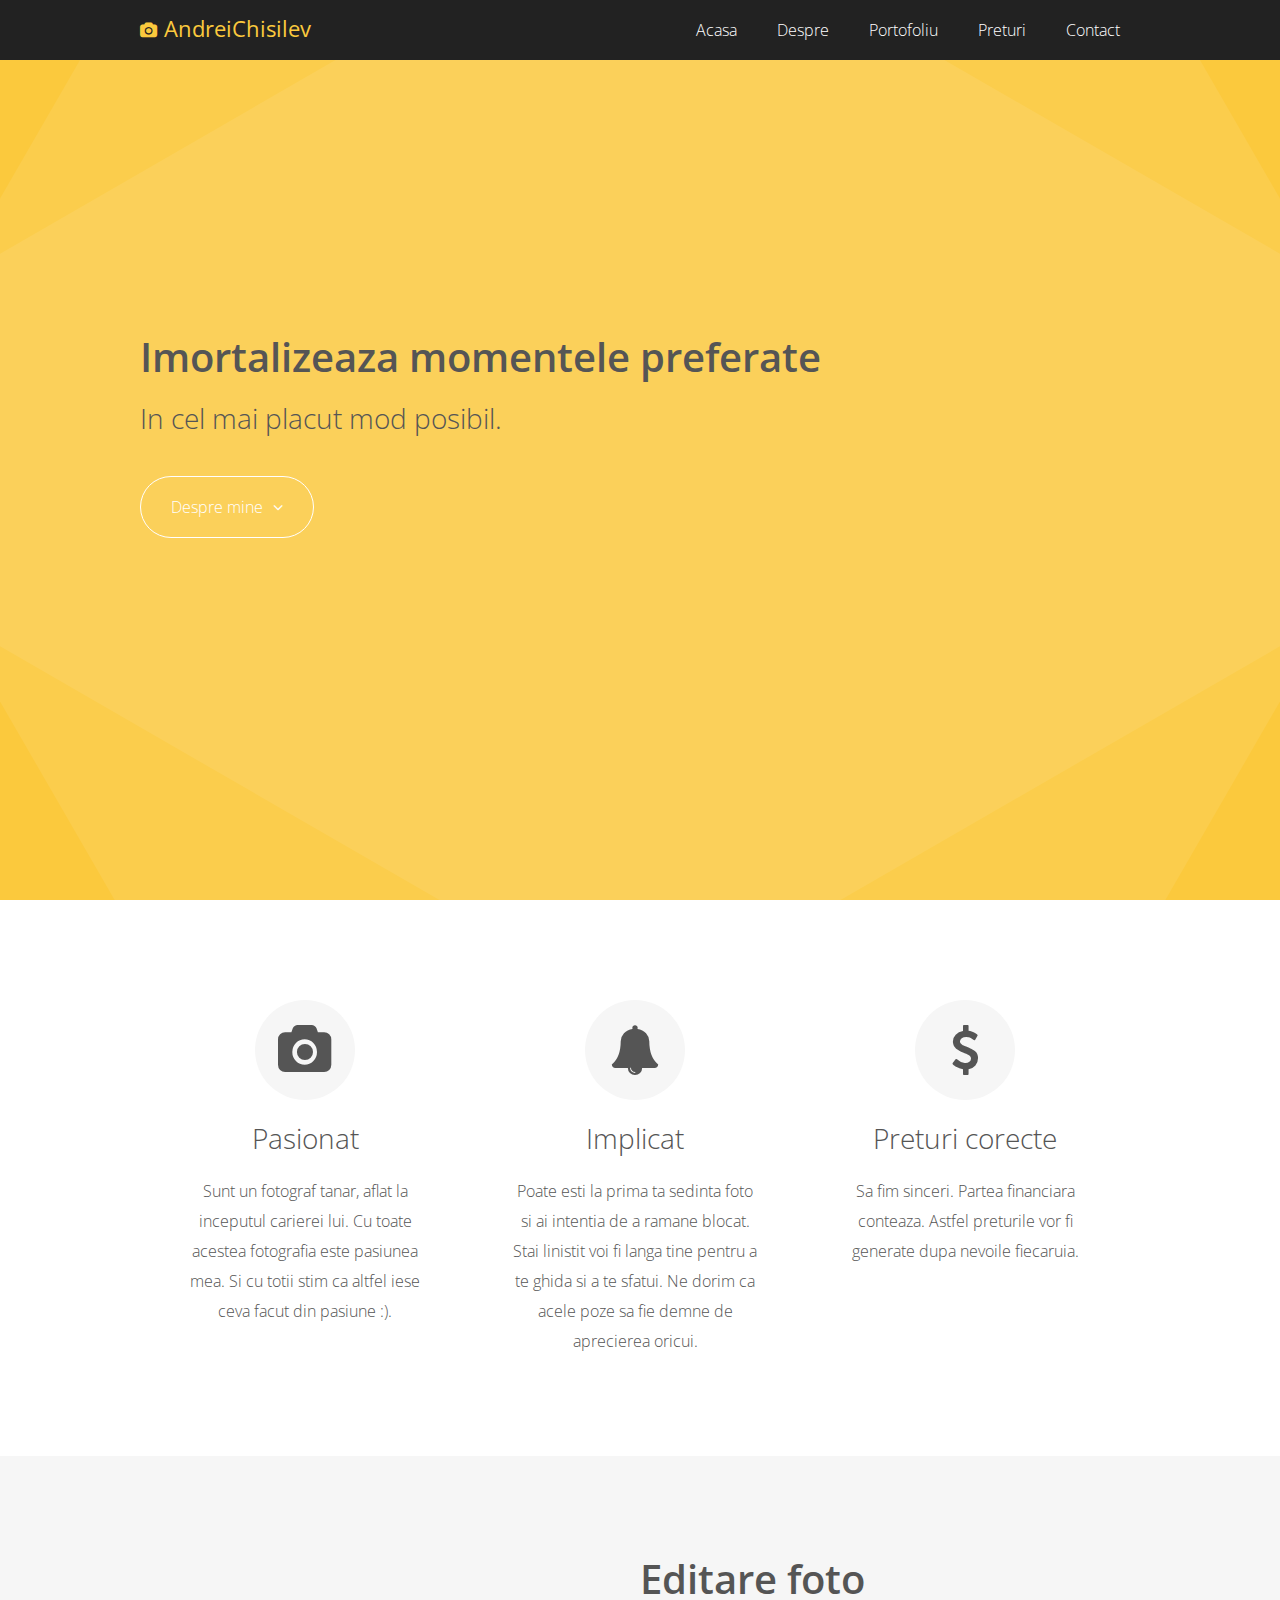
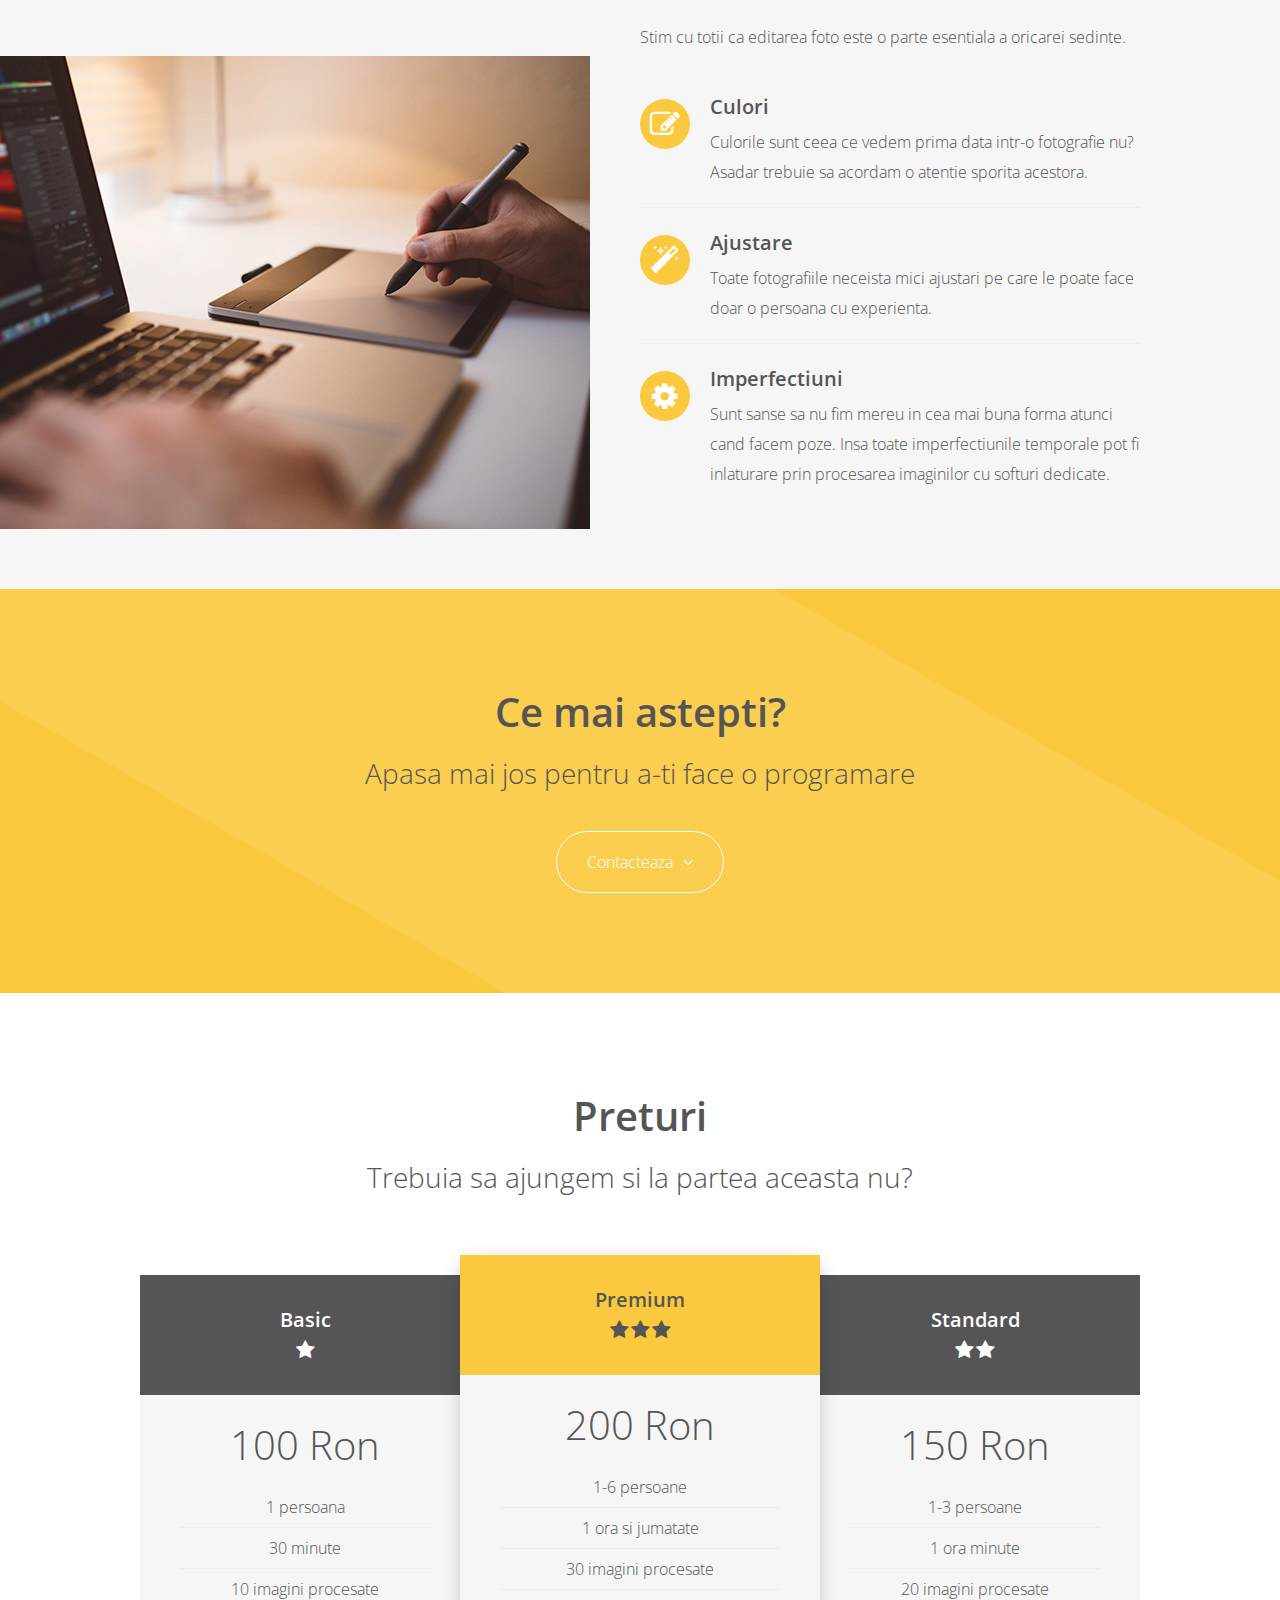
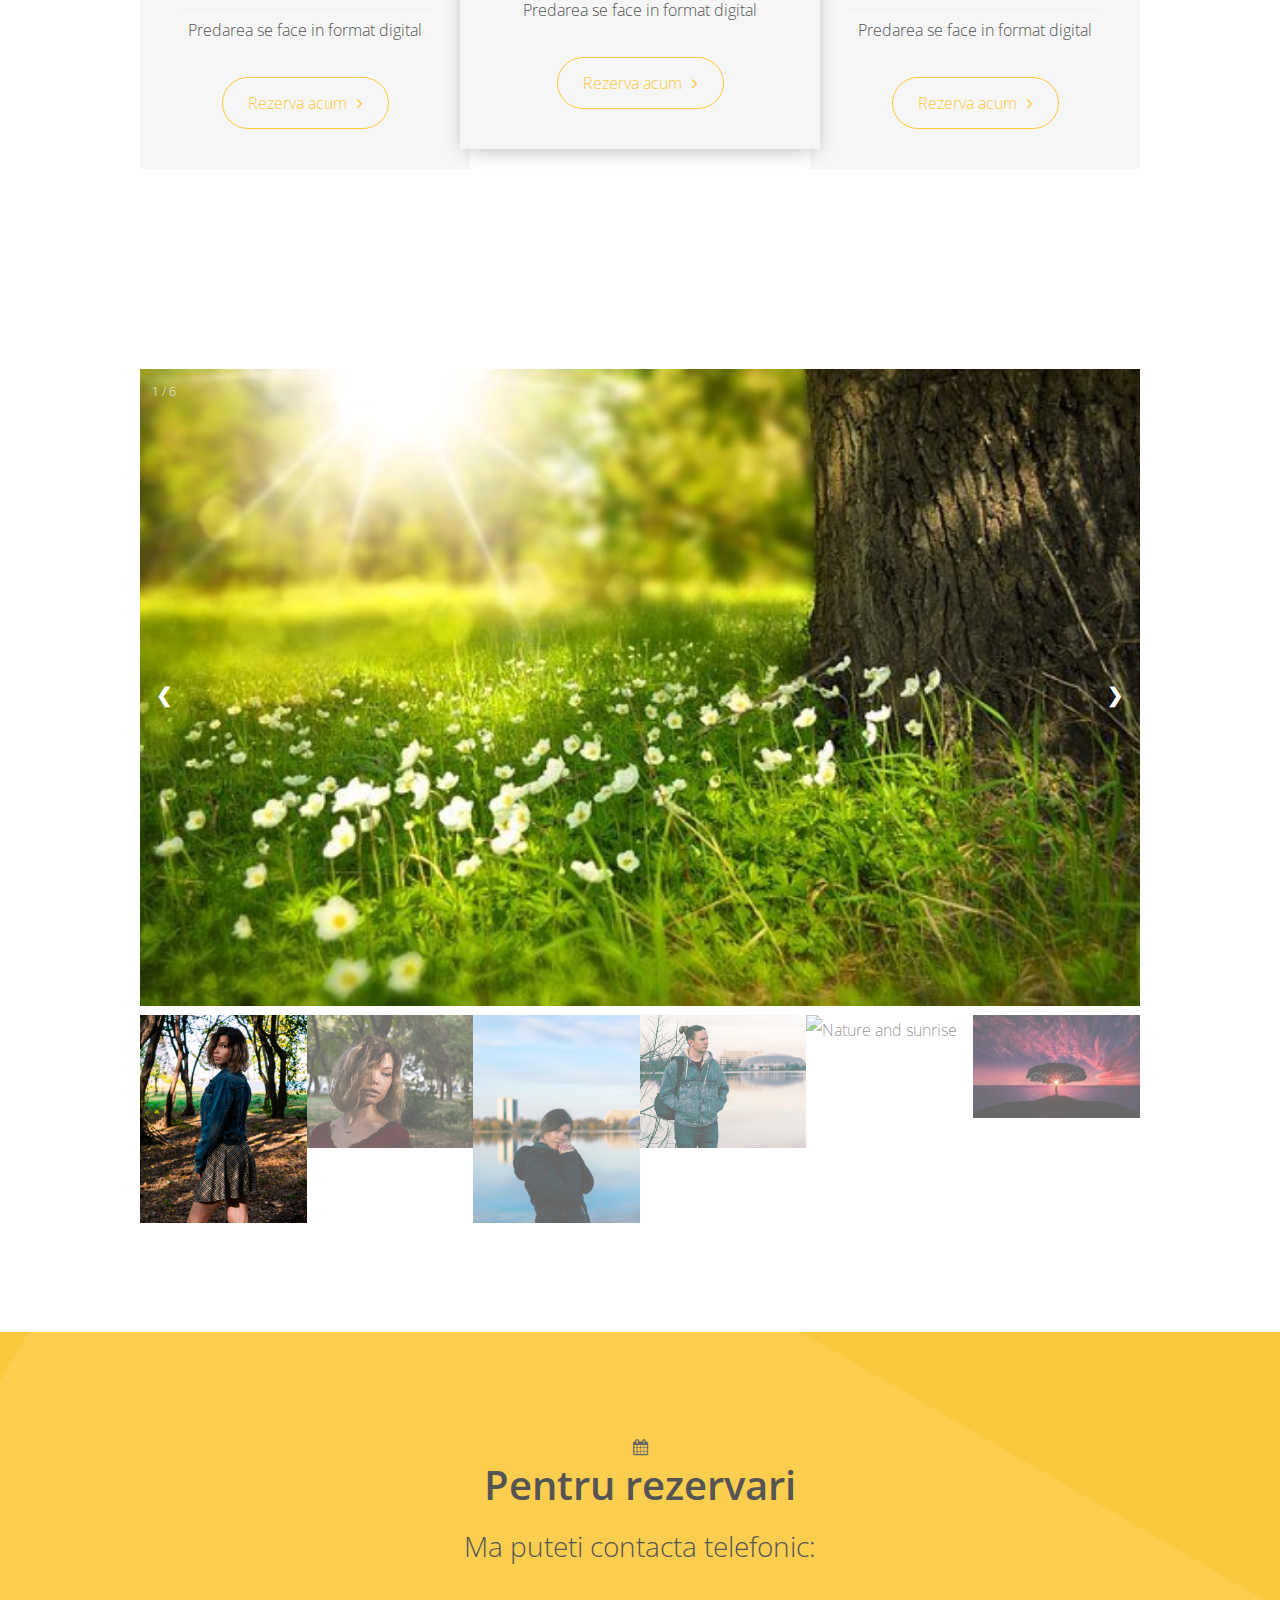
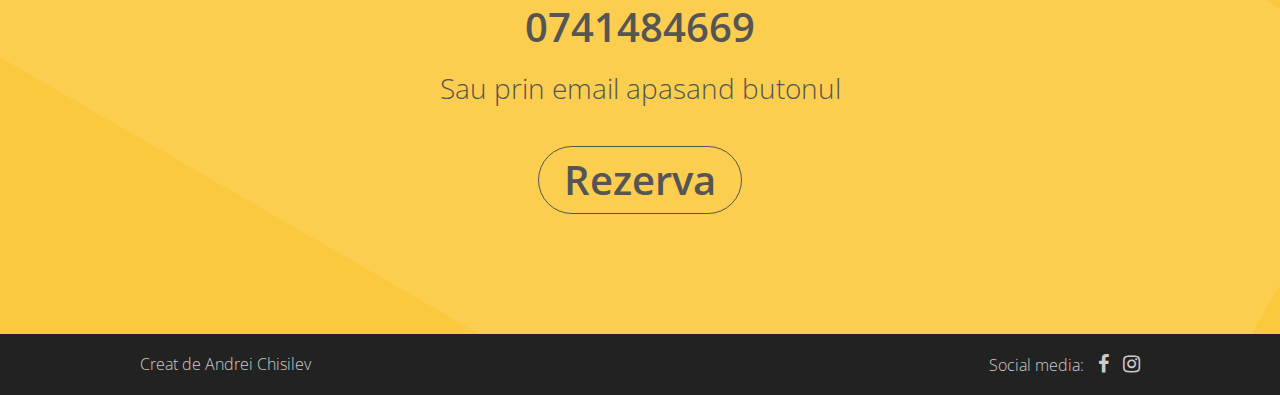
==== index.html @ 5f1c685b "update" ====
<!doctype html>
<html>
    <head>
        <meta name="viewport" content="width=device-width, initial-scale=1">
        <meta charset="utf-8">

        <link rel="icon" type="image/x-icon" href="images/favicon.ico"/> <title>Andrei Chisilev</title>

        <link href="https://fonts.googleapis.com/css?family=Open+Sans:300,600" rel="stylesheet">
        <link href='https://fonts.googleapis.com/css?family=Merriweather:300,700' rel='stylesheet' type='text/css'>
        <link href="https://maxcdn.bootstrapcdn.com/font-awesome/4.4.0/css/font-awesome.min.css" rel="stylesheet">
        <link href="style.css" rel="stylesheet">
		
    </head>

    <body>

        <header>
            <div class="container">
                <h1 class="logo"><i class="fa fa-camera"></i>AndreiChisilev</h1>
                <i class="fa fa-bars toggle-menu"></i>
                <nav>
                    <ul>
                        <li><a href="#acasa">Acasa</a></li>
                        <li><a href="#despre">Despre</a></li>
                        <li><a href="index5.html">Portofoliu</a></li>
                        <li><a href="#preturi">Preturi</a></li>
                        <li><a href="#contacteaza">Contact</a></li>
                    </ul>
                </nav>
            </div>
        </header>
<a id="acasa"></a>
        <section class="splash">
            <div class="container">
                <h1>Imortalizeaza momentele preferate</h1>
                <h2>In cel mai placut mod posibil.</h2>
                <a class="btn" href="#despre">Despre mine<i class="fa fa-angle-down"></i></a>
            </div>
        </section>
<a id="despre"></a>
        <section class="overview">
            <div class="container">
                <div>
                    <i class="fa fa-camera"></i>
                    <h2>Pasionat</h2>
                    <p>Sunt un fotograf tanar, aflat la inceputul carierei lui. Cu toate acestea fotografia este pasiunea mea. Si cu totii stim ca altfel iese ceva facut din pasiune :).</p>
                </div>
                <div>
                    <i class="fa fa-bell"></i>
                    <h2>Implicat</h2>
                    <p>Poate esti la prima ta sedinta foto si ai intentia de a ramane blocat. Stai linistit voi fi langa tine pentru a te ghida si a te sfatui. Ne dorim ca acele poze sa fie demne de aprecierea oricui.</p>
                </div>
                <div>
                    <i class="fa fa-usd"></i>
                    <h2>Preturi corecte</h2>
                    <p>Sa fim sinceri. Partea financiara conteaza. Astfel preturile vor fi generate dupa nevoile fiecaruia. </p>
                </div>
            </div>
        </section>
		

        <section class="feature greybg">
            <div class="container">
                <img src="images/editing.jfif" alt="Laptop">
                <div>
                    <h1>Editare foto</h1>
                    <p>Stim cu totii ca editarea foto este o parte esentiala a oricarei sedinte.</p>
                    <ul>
                        <li>
                            <i class="fa fa-edit"></i>
                            <h3>Culori</h3>
                            <p>Culorile sunt ceea ce vedem prima data intr-o fotografie nu? Asadar trebuie sa acordam o atentie sporita acestora.</p>
                        </li>
                        <li>
                            <i class="fa fa-magic"></i>
                            <h3>Ajustare</h3>
                            <p>Toate fotografiile neceista mici ajustari pe care le poate face doar o persoana cu experienta.</p>
                        </li>
                        <li>
                            <i class="fa fa-gear"></i>
                            <h3>Imperfectiuni</h3>
                            <p>Sunt sanse sa nu fim mereu in cea mai buna forma atunci cand facem poze. Insa toate imperfectiunile temporale pot fi inlaturare prin procesarea imaginilor cu softuri dedicate.</p>
                        </li>
                    </ul>
                </div>
            </div>
        </section>

        <section class="cta">
            <div class="container">
                <h1>Ce mai astepti?</h1>
                <h2>Apasa mai jos pentru a-ti face o programare</h2>
                <a  class="btn" href="#contacteaza" >Contacteaza<i class="fa fa-angle-down"></i></a>
            </div>
        </section>
<a id="preturi"></a>
        <section class="pricing">
            <div class="container">
                <h1>Preturi</h1>
                <h2>Trebuia sa ajungem si la partea aceasta nu?</h2>
                <div>
                    <h3>Basic<span><i class="fa fa-star"></i></span></h3>
                    <div class="price">100 Ron</div>
                    <ul>
                        <li>1 persoana</li>
                        <li>30 minute</li>
                        <li>10 imagini procesate</li>
                        <li>Predarea se face in format digital</li>

                    </ul>
                    <a class="btn yellow smaller" href="mailto:andreichisilev@gmail.com?subject=Rezervare%20Sedinta%20Foto&body=Doresc%20sa%20rezerv%20o%20sedinta%20foto%20cu%20pachetul%20basic%20.">Rezerva acum<i class="fa fa-angle-right"></i></a>
                </div>
                <div>
                    <h3>Premium<span><i class="fa fa-star"></i><i class="fa fa-star"></i><i class="fa fa-star"></i></span></h3>

                    <div class="price">200 Ron</div>
                    <ul>
                        <li>1-6 persoane</li>
                        <li>1 ora si jumatate</li>
                        <li>30 imagini procesate</li>
                        <li>Predarea se face in format digital</li>
                    </ul>
                    <a class="btn yellow smaller" href="mailto:andreichisilev@gmail.com?subject=Rezervare%20Sedinta%20Foto&body=Doresc%20sa%20rezerv%20o%20sedinta%20foto%20cu%20pachetul%20premium%20.">Rezerva acum<i class="fa fa-angle-right"></i></a>
                </div>
                <div>
                    <h3>Standard<span><i class="fa fa-star"></i><i class="fa fa-star"></i></span></h3>
                    <div class="price">150 Ron</div>
                    <ul>
                        <li>1-3 persoane</li>
                        <li>1 ora minute</li>
                        <li>20 imagini procesate</li>
                        <li>Predarea se face in format digital</li>
                    </ul>
                    <a class="btn yellow smaller" href="mailto:andreichisilev@gmail.com?subject=Rezervare%20Sedinta%20Foto&body=Doresc%20sa%20rezerv%20o%20sedinta%20foto%20cu%20pachetul%20standard%20.">Rezerva acum<i class="fa fa-angle-right"></i></a>
                </div>

            </div>
        </section>
		<a id="portofoliu"></a>
        <section class="portofoliu">
            <div class="container">
               <div class="mySlides">
					<div class="numbertext">1 / 6</div>
					<img src="images/poza1.jpg" style="width:100%">
				</div>

			<div class="mySlides">
				<div class="numbertext">2 / 6</div>
				<img src="images/poza2.jpg" style="width:100%">
			</div>

			<div class="mySlides">
				<div class="numbertext">3 / 6</div>
				<img src="images/poza3.jpg" style="width:100%">
			</div>

			<div class="mySlides">
				<div class="numbertext">4 / 6</div>
				<img src="images/poza4.jpg" style="width:100%">
			</div>

			<div class="mySlides">
				<div class="numbertext">5 / 6</div>
				<img src="images/poza5.jpg" style="width:100%">
			</div>

			<div class="mySlides">
				<div class="numbertext">6 / 6</div>
				<img src="images/poza6.jpg" style="width:100%">
			</div>

					<!-- Next and previous buttons -->
				<a class="prev" onclick="plusSlides(-1)">&#10094;</a>
					<a class="next" onclick="plusSlides(1)">&#10095;</a>

				
		
  <!-- Thumbnail images -->
  <div class="row2">
    <div class="column2">
      <img class="demo cursor" src="images/parc.jpg" style="width:100%" onclick="currentSlide(1)" alt="The Woods">
    </div>
    <div class="column2">
      <img class="demo cursor" src="images/parc2.jpg" style="width:100%" onclick="currentSlide(2)" alt="Cinque Terre">
    </div>
    <div class="column2">
      <img class="demo cursor" src="images/lac.jpg" style="width:100%" onclick="currentSlide(3)" alt="Mountains and fjords">
    </div>
    <div class="column2">
      <img class="demo cursor" src="images/lac2.jpg" style="width:100%" onclick="currentSlide(4)" alt="Northern Lights">
    </div>
    <div class="column2">
      <img class="demo cursor" src="images/lac3.jpg" style="width:100%" onclick="currentSlide(5)" alt="Nature and sunrise">
    </div>
    <div class="column2">
      <img class="demo cursor" src="images/poza6.jpg" style="width:100%" onclick="currentSlide(6)" alt="Snowy Mountains">
    </div>
  </div>
</div>
            </div>
        </section>

        <section class="contact">
            <div class="container">
				<div class="center">
					<div>
						<i class="fa fa-calendar"></i>
							<h1><a id="contacteaza"></a>Pentru rezervari</h1>
							<h2>Ma puteti contacta telefonic:</h2>
							<h1>0741484669</h1>
							<h2>Sau prin email apasand butonul</h2>
							<h1><a class="btn black smaller" href="mailto:andreichisilev@gmail.com?subject=Rezervare%20Sedinta%20Foto">Rezerva</a></h1>
					</div>
				</div>
			</div>
			
        </section>

        <footer>
            <div class="container">
                <div class="copyright">
                    <p>Creat de Andrei Chisilev</p>
                </div>
                <div class="social">
                    Social media:
                    <a href="https://www.facebook.com/chisilev.andrei" target="_blank"><i class="fa fa-facebook"></i></a>
                    <a href="https://www.instagram.com/andreichisilev/" target="_blank"><i class="fa fa-instagram"></i></a>
                </div>
            </div>
        </footer>

        <script src="//code.jquery.com/jquery-1.11.3.min.js"></script>
        <script src="script.js"></script>

    </body>
</html>
---- style.css ----
@keyframes pulse {
  0%   { transform: scale(1); }
  50% { transform: scale(0.8); }
  100% { transform: scale(1); }
}

@keyframes spin {
  0%   { transform: rotate(30deg); }
  100% { transform: rotate(210deg); }
}
@keyframes spin2 {
  0%   { transform: rotate(150deg); }
  100% { transform: rotate(330deg); }
}


*, *:after, *:before {
    box-sizing: border-box;
}

body, input, textarea{
    padding: 0; margin: 0;
    font-family: 'Open Sans', sans-serif;
    font-size: 16px;
    line-height: 30px;
    color: #555;
    font-weight: 300;
}
input:focus, textarea:focus{
    outline: 0;
}

h1, h2, h3, h4, h5, p{
    margin: 0 0 20px 0;
    position: relative;
    z-index: 6;
}

h1{
    font-size: 40px;
    line-height: 46px;
    font-weight: 600;
}
h2{
    font-size: 28px;
    line-height: 36px;
    font-weight: 300;
}
h3{
    font-size: 20px;
    font-weight: 600;
}
h4{
	font-size: 120px;
	font-weight: 600
}
h5{
	font-size:80px;
	font-weight:600
}

a{
    color: #999;
    text-decoration: none;
}
a:hover{
    text-decoration: underline;
}

img{
    max-width: 100%;
}

::selection {
  background: #eee; /* WebKit/Blink Browsers */
}
::-moz-selection {
  background: #eee; /* Gecko Browsers */
}

/* End Resets, Clears & Defaults */

.container{
    width: 100%;
    max-width: 1000px;
    margin: 0 auto;
}
.container:after{
    content: "";
    display: block;
    clear: both;
}
section{
    padding: 100px 20px;
}

.btn{
    display: inline-block;
    padding: 15px 30px;
    border-radius: 50px;
    color: #fff;
    border: 1px solid #fff;
    transition: 200ms;
    background: transparent;
    cursor: pointer;
}
.btn:hover{
    text-decoration: none;
    background: rgba(255,255,255,0.1);
}
.btn.yellow{
    color: #fbc93d;
    border: 1px solid #fbc93d;
}
.btn.black{
	color: #555;
	border: 1px solid #555;
}
.btn.smaller{
    padding: 10px 25px;
}
.btn.bigger{
	padding: 30px 45px;
}
.btn .fa{
    margin-left: 10px;
}
.backgroundp{
	background: #555;
}
header{
    background: #222;
    padding: 0 20px;
    position: fixed;
    top: 0; left: 0;
    width: 100%;
    z-index: 200;
}
header .logo{
    float: left;
    font-family: 'Open Sans', sans-serif;
    padding: 13px 0;
    color: #fbc93d;
    font-weight: 400;
    font-size: 22px;
    line-height: 30px;
    margin: 0;
}
header .logo .fa{
    font-size: 16px;
    position: relative;
    top: -1px;
    margin-right: 7px;
}
header nav{
    float: right;
}
header nav ul{
    padding: 0;
    margin: 0;
}
header nav ul li{
    display: inline-block;
    float: left;
}
header nav ul li a{
    display: inline-block;
    padding: 15px 20px;
    color: #fff;
    transition: 200ms;
}
header nav ul li a:hover, header nav ul li a.active{
    text-decoration: none;
    background: rgba(255,255,255,0.1);
}
header .toggle-menu{
    display: none;
}

.splash{
    background: #fbc93d;
    height: 100vh;
    overflow: hidden;
    position: relative;
}
.splash:after{
    content: "";
    display: block;
    position: absolute;
    top: -40px; right: -40px; bottom: -40px; left: -40px;
    background: rgba(255,255,255,0.08);
    transform: rotate(30deg);
    animation: spin 60s infinite linear;
}
.splash:before{
    content: "";
    display: block;
    position: absolute;
    top: -40px; right: -40px; bottom: -40px; left: -40px;
    background: rgba(255,255,255,0.08);
    transform: rotate(150deg);
    animation: spin2 50s infinite linear;
}
.splash .container{
    position: relative;
    top: 48%;
    transform: translateY(-50%);
    z-index: 5;
}
.splash h2{
    margin-bottom: 40px;
}

.overview{
    text-align: center;
}
.overview > div > div{
    float: left;
    width: 33%;
    padding: 0 40px 0 40px;
}
.overview .fa{
    display: inline-block;
    font-size: 50px;
    width: 100px;
    height: 100px;
    border-radius: 50px;
    background: #f6f6f6;
    margin-bottom: 20px;
    padding-top: 25px;
}
.overview p{
    margin-bottom: 0;
}
* {
  box-sizing: border-box;
}


.container {
  position: relative;
}


.mySlides {
  display: none;
}


.cursor {
  cursor: pointer;
}


.prev,
.next {
  cursor: pointer;
  position: absolute;
  top: 40%;
  width: auto;
  padding: 16px;
  margin-top: -50px;
  color: white;
  font-weight: bold;
  font-size: 20px;
  border-radius: 0 3px 3px 0;
  user-select: none;
  -webkit-user-select: none;
}


.next {
  right: 0;
  border-radius: 3px 0 0 3px;
}


.prev:hover,
.next:hover {
  background-color: rgba(0, 0, 0, 0.8);
}


.numbertext {
  color: #f2f2f2;
  font-size: 12px;
  padding: 8px 12px;
  position: absolute;
  top: 0;
}


.caption-container {
  text-align: center;
  background-color: #222;
  padding: 2px 16px;
  color: white;
}

.row2:after {
  content: "";
  display: table;
  clear: both;
}


.column2 {
  float: left;
  width: 16.66%;
}


.demo {
  opacity: 0.6;
}

.active,
.demo:hover {
  opacity: 1;
}



.cta{
    background: #fbc93d;
    position: relative;
    overflow: hidden;
    text-align: center;
}
.cta:after{
    content: "";
    display: block;
    position: absolute;
    top: -40px; right: -40px; bottom: -40px; left: -40px;
    background: rgba(255,255,255,0.1);
    transform: rotate(30deg);
}
.cta .container{
    position: relative;
    z-index: 10;
}
.cta h2{
    margin-bottom: 40px;
}

.contact{
    background: #fbc93d;
    position: relative;
    overflow: hidden;
    text-align: center;
}
.contact:after{
    content: "";
    display: block;
    position: absolute;
    top: -40px; right: -40px; bottom: -40px; left: -40px;
    background: rgba(255,255,255,0.1);
    transform: rotate(30deg);
}
.contact .input{
    width: 47%;
    float: left;
}
.contact .input:nth-of-type(odd){
    margin-right: 6%;
}
.contact .message{
    display: block;
    clear: both;
    float: none;
    padding-top: 10px;
}
.contact .input input{
    display: block;
    width: 100%;
    background: rgba(255,255,255,0.3);
    border: 0;
    padding: 10px 15px;
}
.contact .message textarea{
    display: block;
    width: 100%;
    height: 200px;
    background: rgba(255,255,255,0.3);
    border: 0;
    padding: 10px 15px;
    resize: vertical;
}
.contact label{
    position: relative;
    z-index: 10;
}
.contact label span{
    display: block;
    text-align: left;
    font-size: 14px;
}
.contact label span .fa{
    margin-right: 7px;
}
.contact .submit{
    display: block;
    text-align: center;
    padding-top: 40px;
}
.contact h2{
    margin-bottom: 40px;
}

.pricing{
    text-align: center;
}
.pricing > div > div{
    float: left;
    width: 33%;
    margin-top: 60px;
    background: #f6f6f6;
    padding: 40px;
}
.pricing > div > div h3{
    background: #555;
    color: #fff;
    display: block;
    margin: -40px -40px 35px -40px;
    padding: 30px;
    position: relative;
}
.pricing > div > div h3 span{
    display: block;
}
.pricing > div > div h3 span .fa{
    margin: 0 1px;
}
.pricing > div > div .price{
    font-size: 40px;
}
.pricing > div > div:nth-of-type(2){
    width: calc(34% + 20px);
    margin: 40px -10px 0 -10px;
    box-shadow: 0px 5px 20px -5px rgba(0,0,0,0.3);
    position: relative;
    z-index: 50;
}
.pricing > div > div:nth-of-type(2) h3{
    background: #fbc93d;
    color: #555;
    display: block;
}
.pricing ul{
    padding: 0;
    margin: 27px 0;
}
.pricing ul li{
    display: block;
    line-height: 40px;
    border-bottom: 1px solid #eee;
}
.pricing ul li:last-child{
    border-bottom: 0;
}

footer{
    background: #222;
    color: #ccc;
    padding: 0 20px;
}
footer .copyright{
    float: left;
    padding: 15px 0;
}
footer .copyright p{
    margin: 0;
}
footer .copyright a{
    color: #fff;
}
footer .social{
    float: right;
    padding: 15px 0;
}
footer .social a{
    margin-left: 10px;
    font-size: 20px;
    color: #ccc;
}
footer .social a:hover{
    color: #fff;
}

@media (max-width: 800px){
    section{
        padding: 80px 10px;
    }
    header, footer{
        padding: 0 10px;
    }
    .splash{
        height: auto;
        padding: 150px 10px 80px 10px;
        text-align: center;
    }
    .splash .container{
        position: relative;
        top: 0;
        transform: none;
    }
    .overview > div > div{
        padding: 0 20px;
    }
    .feature img{
        right: 65%;
    }
    .feature:nth-of-type(even) img{
        left: 65%;
    }
    .feature > div > div{
        width: 60%;
    }
    header nav ul li a{
        padding: 15px;
    }
    .pricing > div > div{
        width: 100% !important;
        float: none;
        margin: 0 0 20px 0 !important;
        box-shadow: none !important;
    }
    .pricing > div > div h3{
        background: #555 !important;
        color: #fff !important;
    }
    .pricing h2{
        margin-bottom: 40px;
    }
}
html {
  scroll-behavior: smooth;
}.feature.greybg{
    background: #f6f6f6;
}
.feature{
    position: relative;
    overflow: hidden;
}
.feature img{
    position: absolute;
    top: 100px;
    right: 55%;
}
.feature:nth-of-type(even) img{
    right: auto;
    left: 55%;
}
.feature > div > div{
    width: 50%;
    float: right;
}
.feature > div > div > p{
    margin-bottom: 40px;
}
.feature:nth-of-type(even) > div > div{
    float: left;
}
.feature ul{
    margin: 0;
    padding: 0;
}
.feature ul li{
    display: block;
    margin-bottom: 20px;
    padding-bottom: 20px;
    border-bottom: 1px solid #eee;
}
.feature ul li:last-child{
    margin-bottom: 0;
    padding-bottom: 0;
    border-bottom: 0;
}
.feature ul li h3{
    margin: 0 0 5px 0;
}
.feature ul li p:last-child{
    margin: 0;
}
.feature ul li .fa{
    float: left;
    font-size: 30px;
    background: #fbc93d;
    color: #fff;
    width: 50px;
    height: 50px;
    display: inline-block;
    text-align: center;
    padding-top: 10px;
    border-radius: 25px;
    margin-right: 20px;
    margin-top: 7px;
}
.feature ul li p{
    overflow: hidden;
}
@media (max-width: 600px){
    section{
        padding: 40px 10px;
    }
    .splash{
        padding: 100px 10px 40px 10px;
    }
    .overview > div > div{
        float: none;
        width: 100%;
        margin-bottom: 40px;
        padding: 0;
    }
    .overview > div > div:last-child{
        margin-bottom: 0;
    }
    .overview p{
        overflow: hidden;
    }
    .feature img{
        display: none;
    }
    .feature > div > div{
        width: 100%;
        float: none;
    }
    header nav{
        float: none;
        position: fixed;
        top: 56px;
        left: -300px;
        bottom: 0;
        width: 100%;
        max-width: 300px;
        background: #333;
        transition: 200ms;
    }
    header nav.visible{
        left: 0px;
    }
    header nav ul li{
        display: block;
        float: none;
        width: 100%;
    }
    header nav ul li a{
        display: block;
        width: 100%;
        border-bottom: 1px solid rgba(255,255,255,0.1);
    }
    header .toggle-menu{
        display: block;
        color: #fff;
        position: absolute;
        right: 10px;
        top: 13px;
        font-size: 28px;
    }
    footer{
        text-align: center;
    }
    footer .copyright, footer .social{
        float: none;
    }
    footer .social{
        padding-top: 0;
    }

    .contact .input{
        display: block;
        width: 100%;
        float: none;
    }
    .contact .input:nth-of-type(odd){
        margin-right: 0;
    }
    .contact label{
        padding-top: 10px;
    }
    .contact label:first-of-type{
        padding-top: 0;
    }
}










.row {
  display: -ms-flexbox; 
  display: flex;
  -ms-flex-wrap: wrap; 
  flex-wrap: wrap;
  padding: 0 4px;
}


.column {
  -ms-flex: 33%; 
  flex: 33%;
  padding: 0 4px;
}

.column img {
  margin-top: 8px;
  vertical-align: middle;
}
}
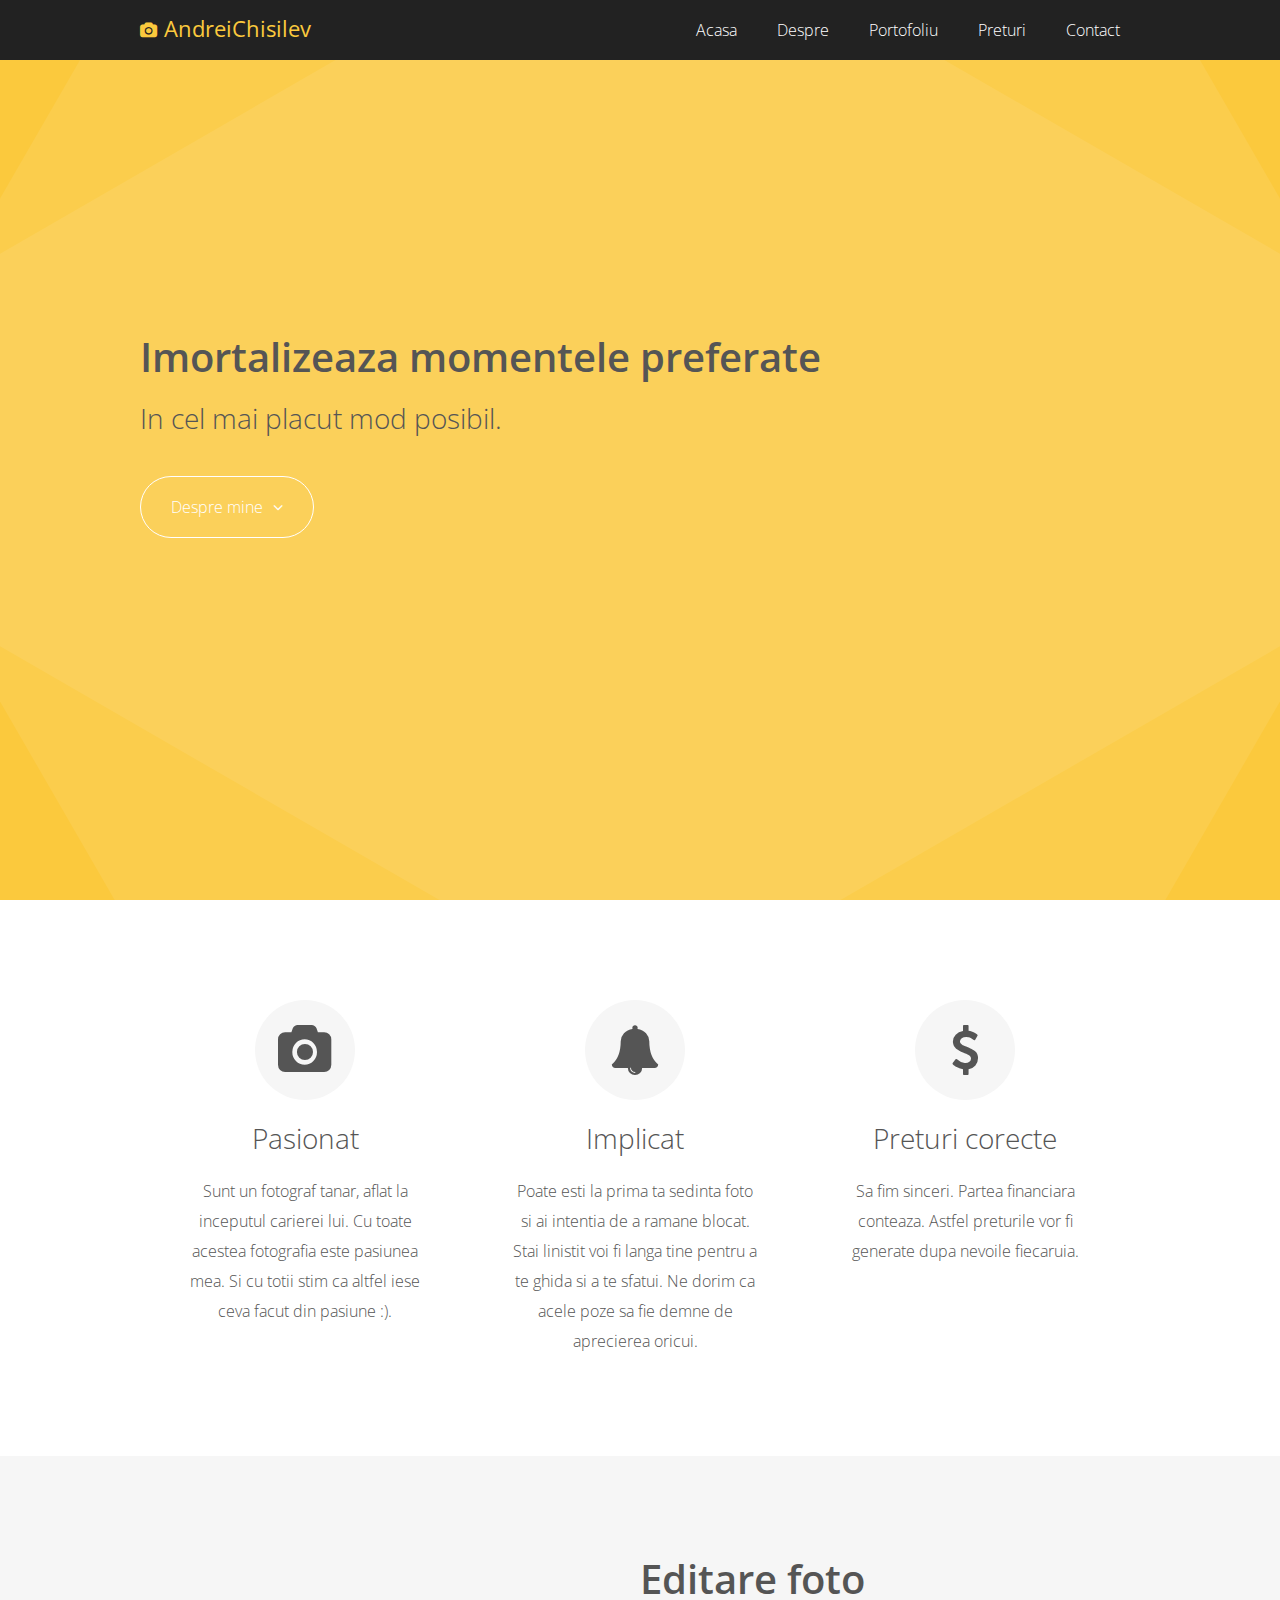
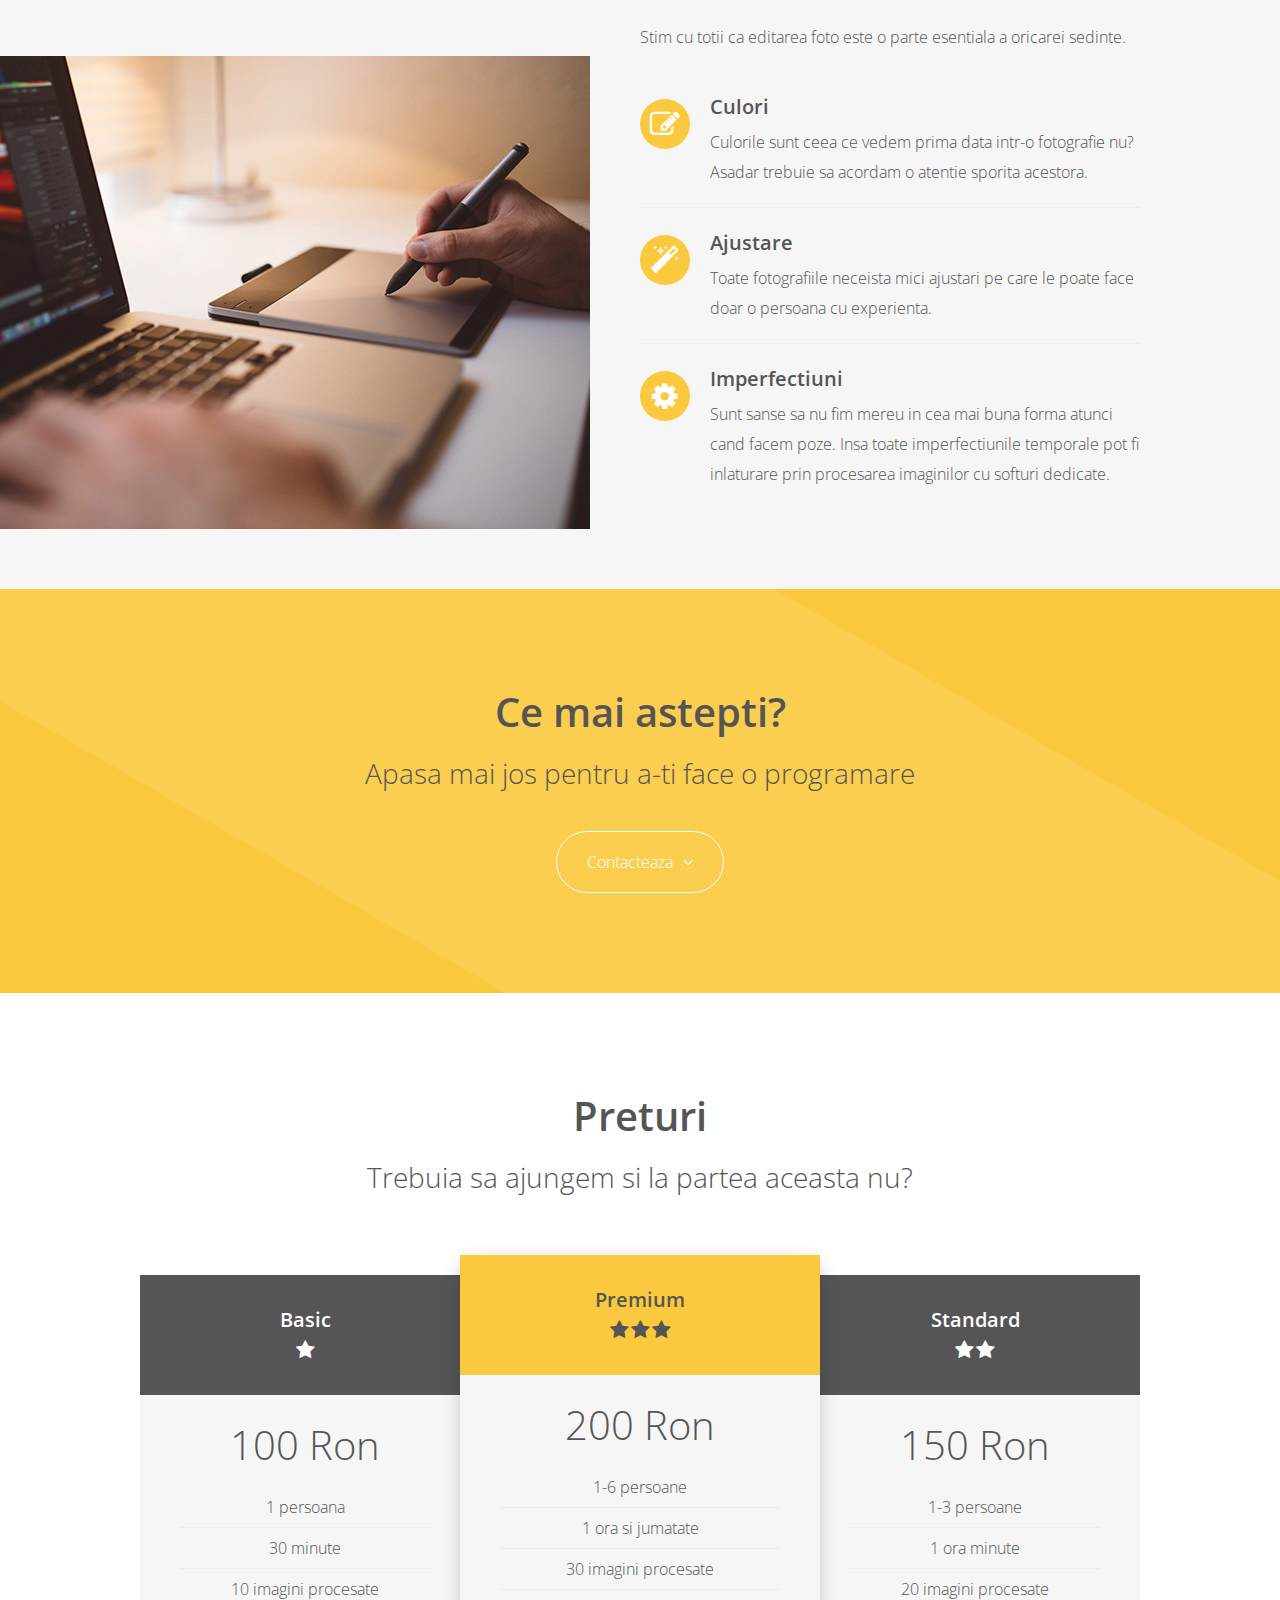
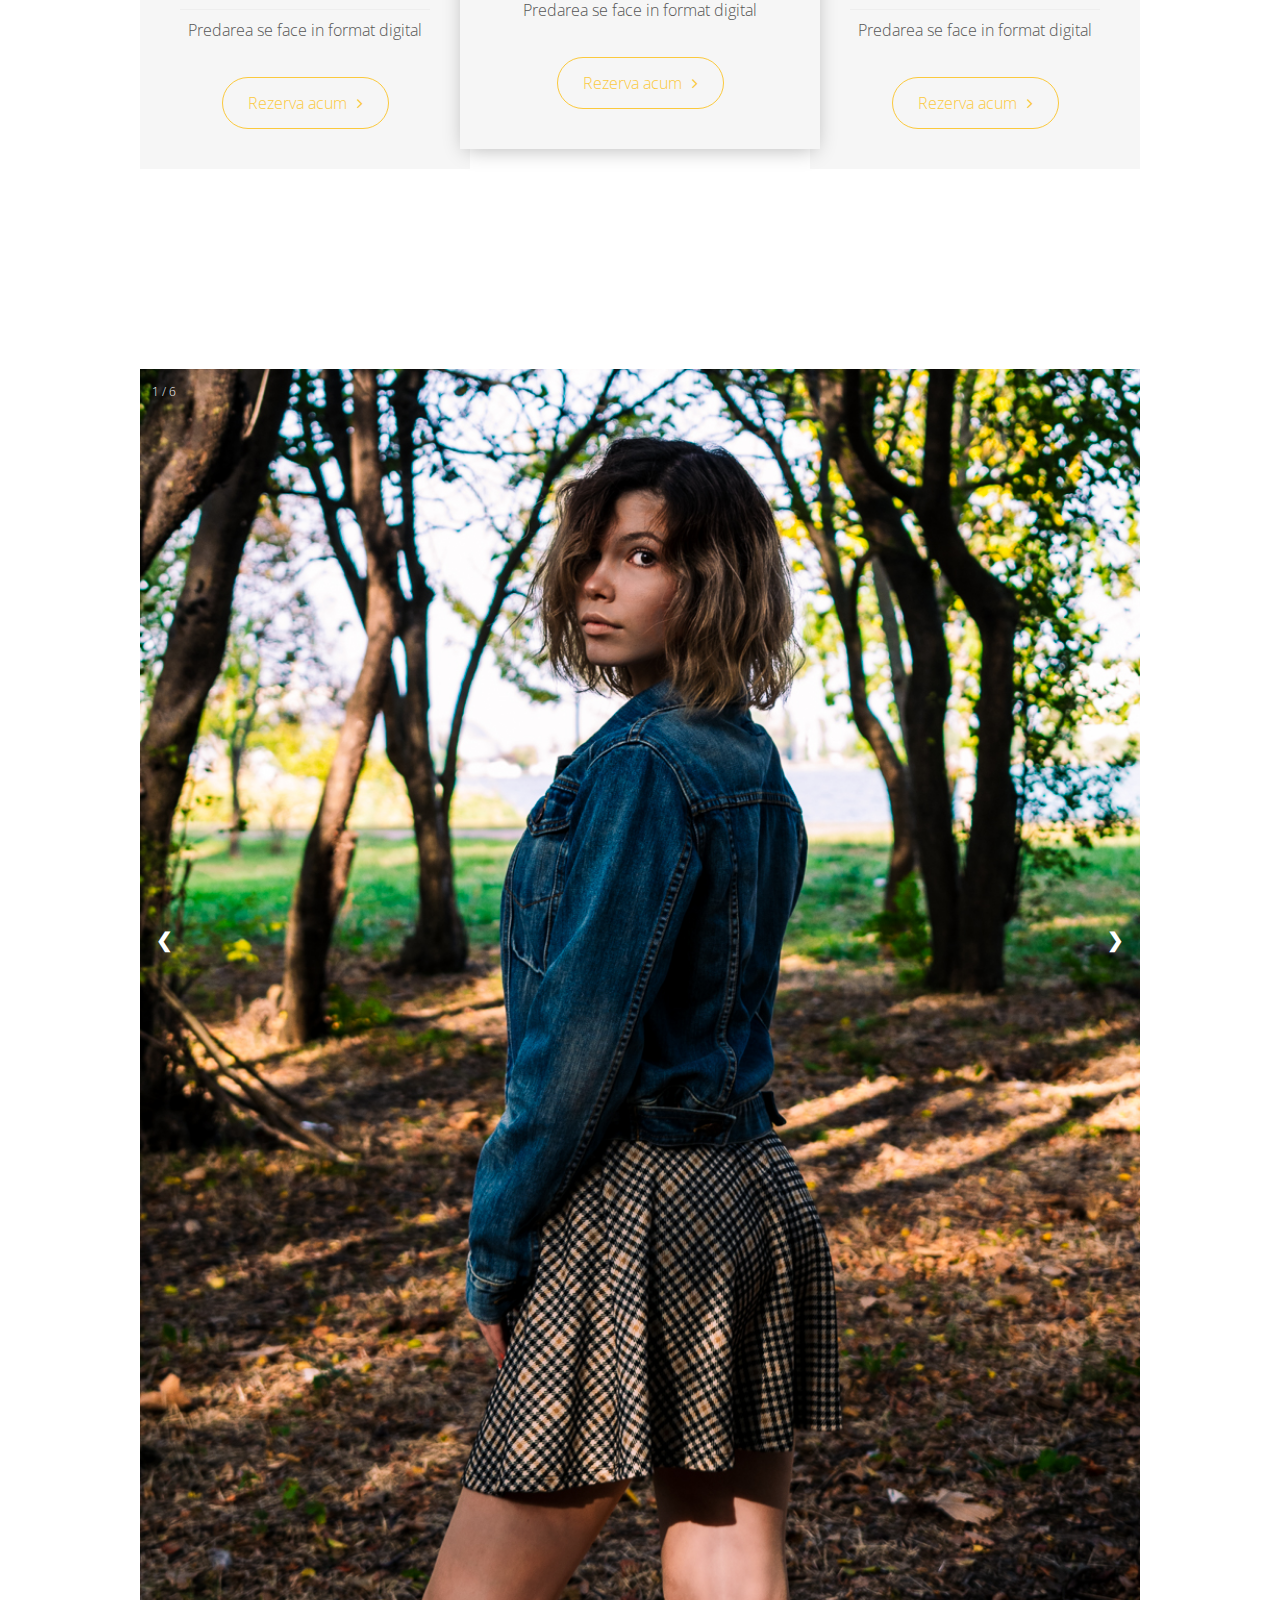
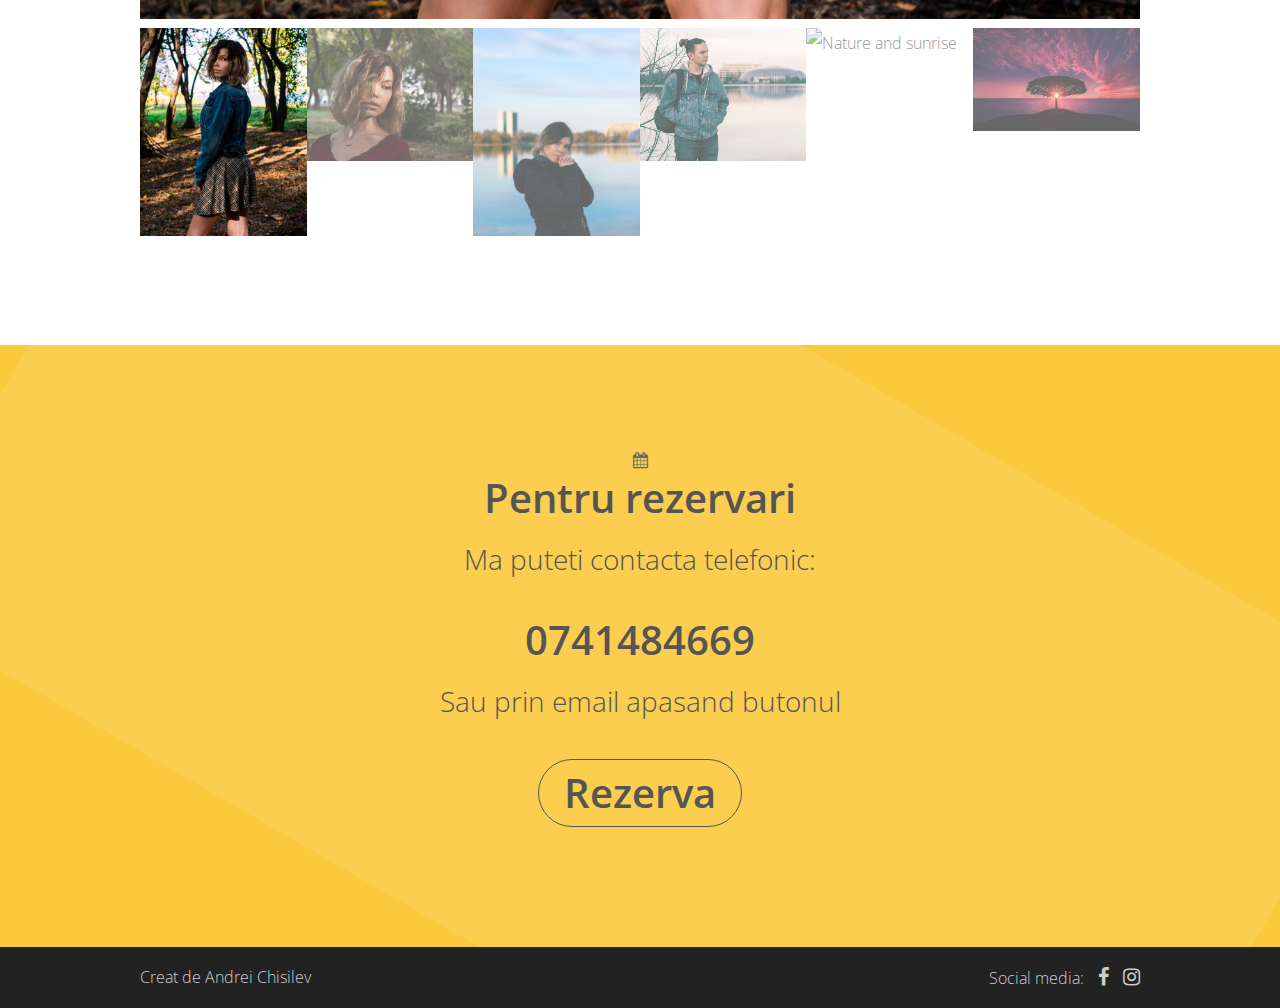
==== commit 1a9eebac: "Update index.html" ====
--- a/index.html
+++ b/index.html
@@ -142,27 +142,27 @@
             <div class="container">
                <div class="mySlides">
 					<div class="numbertext">1 / 6</div>
-					<img src="images/poza1.jpg" style="width:100%">
+					<img src="images/parc.jpg" style="width:100%">
 				</div>
 
 			<div class="mySlides">
 				<div class="numbertext">2 / 6</div>
-				<img src="images/poza2.jpg" style="width:100%">
+				<img src="images/parc2.jpg" style="width:100%">
 			</div>
 
 			<div class="mySlides">
 				<div class="numbertext">3 / 6</div>
-				<img src="images/poza3.jpg" style="width:100%">
+				<img src="images/lac.jpg" style="width:100%">
 			</div>
 
 			<div class="mySlides">
 				<div class="numbertext">4 / 6</div>
-				<img src="images/poza4.jpg" style="width:100%">
+				<img src="images/lac2.jpg" style="width:100%">
 			</div>
 
 			<div class="mySlides">
 				<div class="numbertext">5 / 6</div>
-				<img src="images/poza5.jpg" style="width:100%">
+				<img src="images/lac3.jpg" style="width:100%">
 			</div>
 
 			<div class="mySlides">
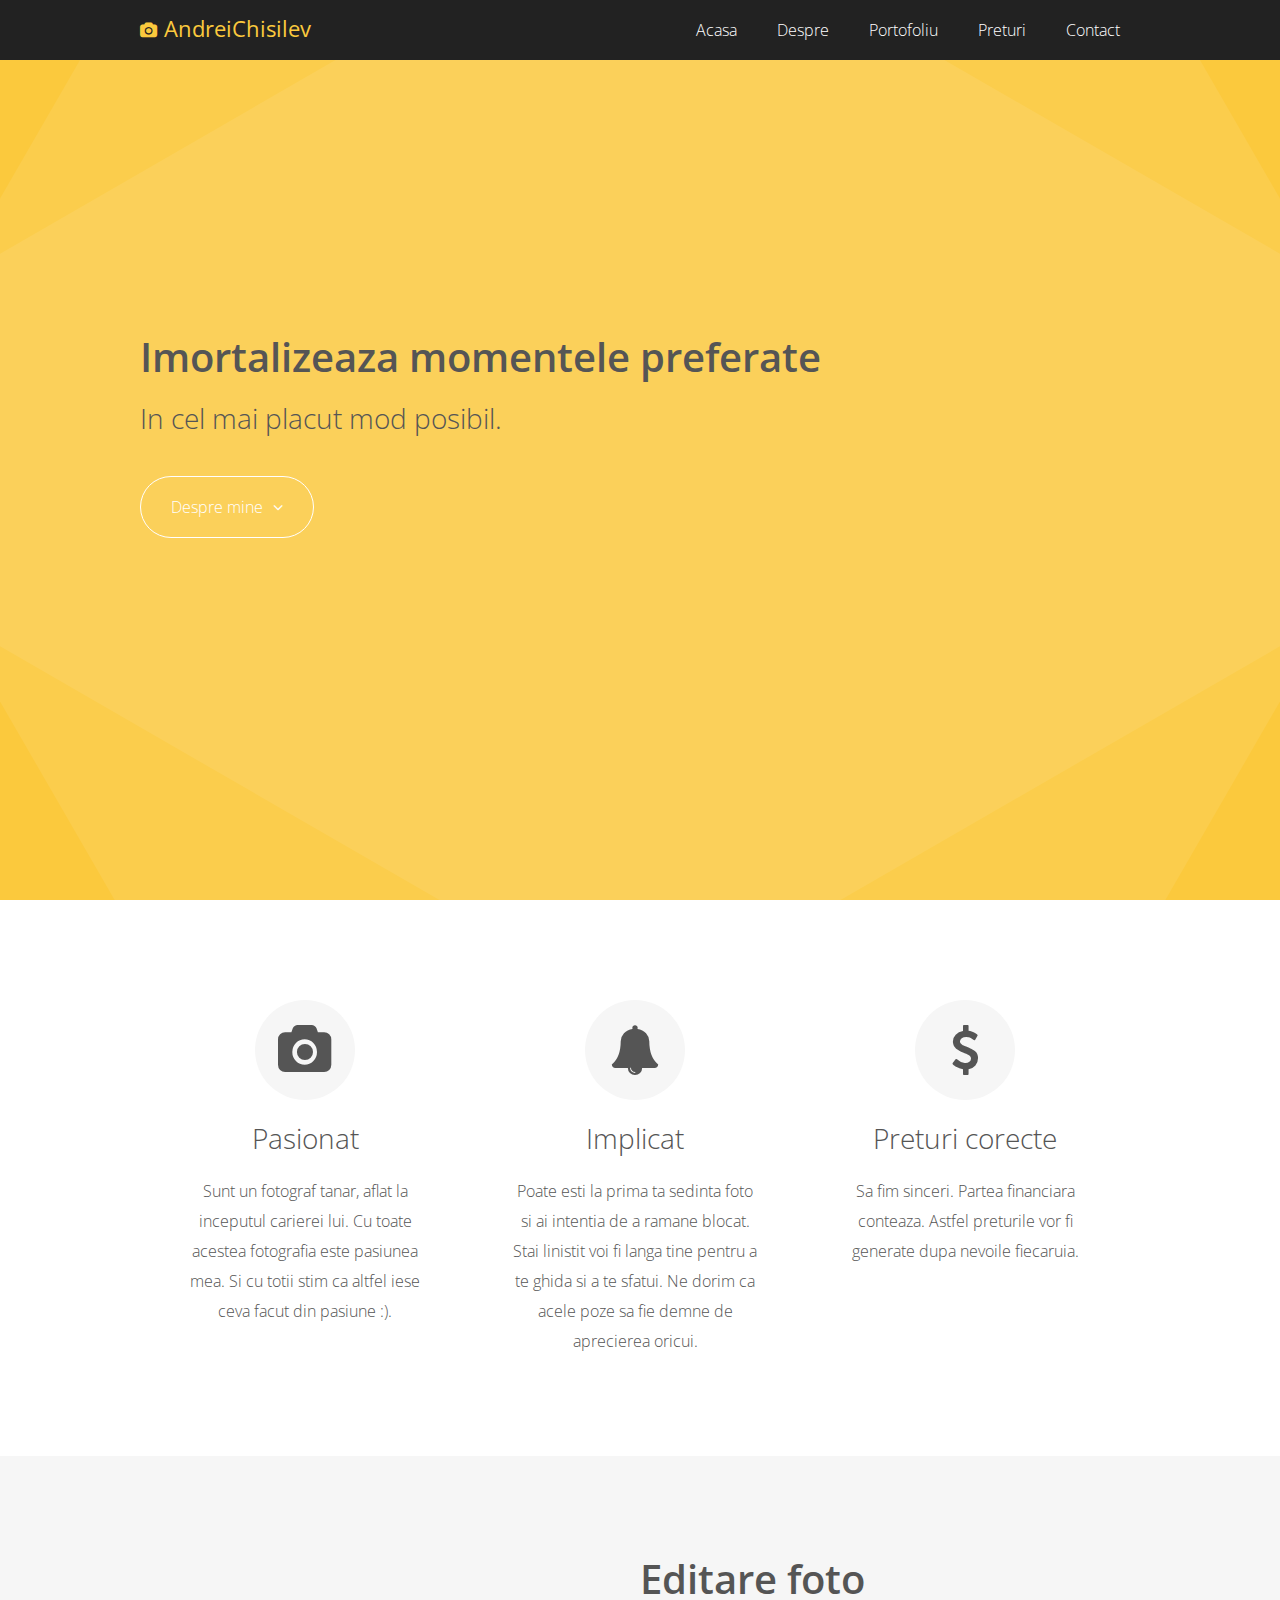
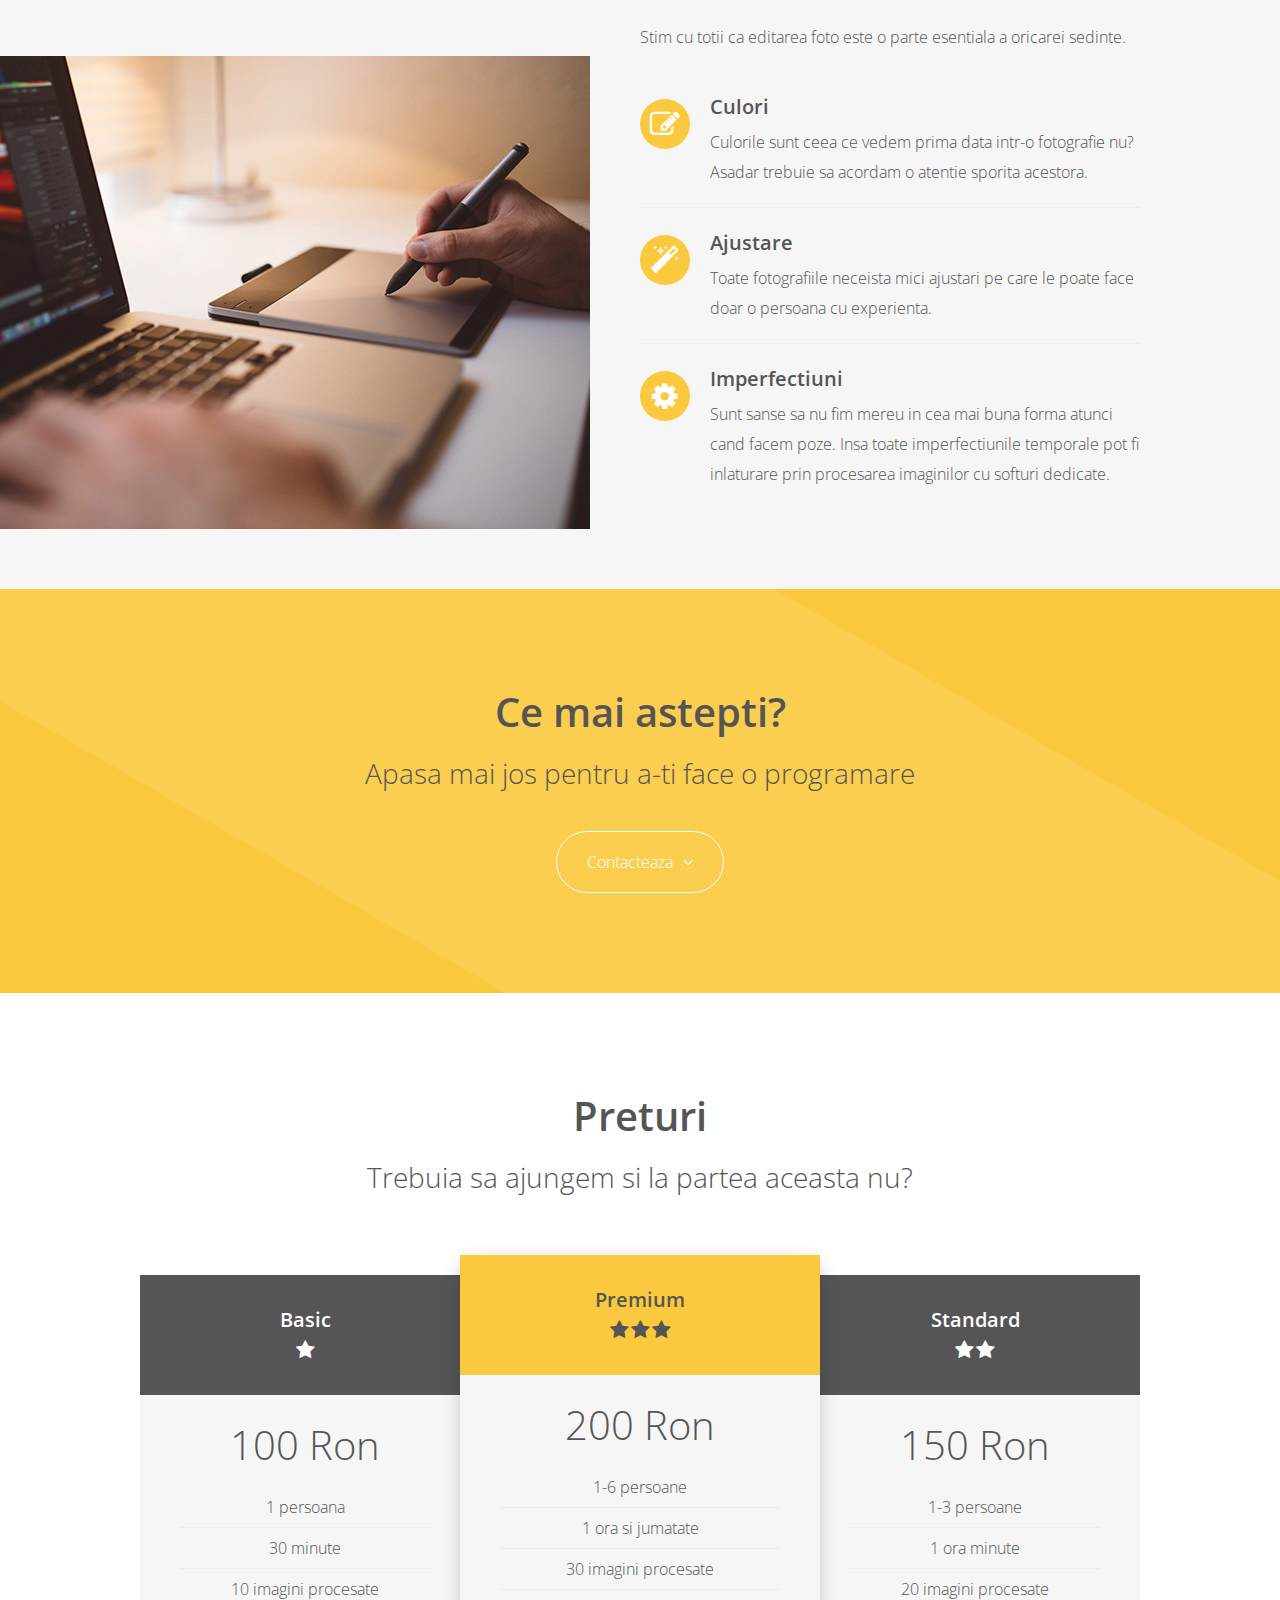
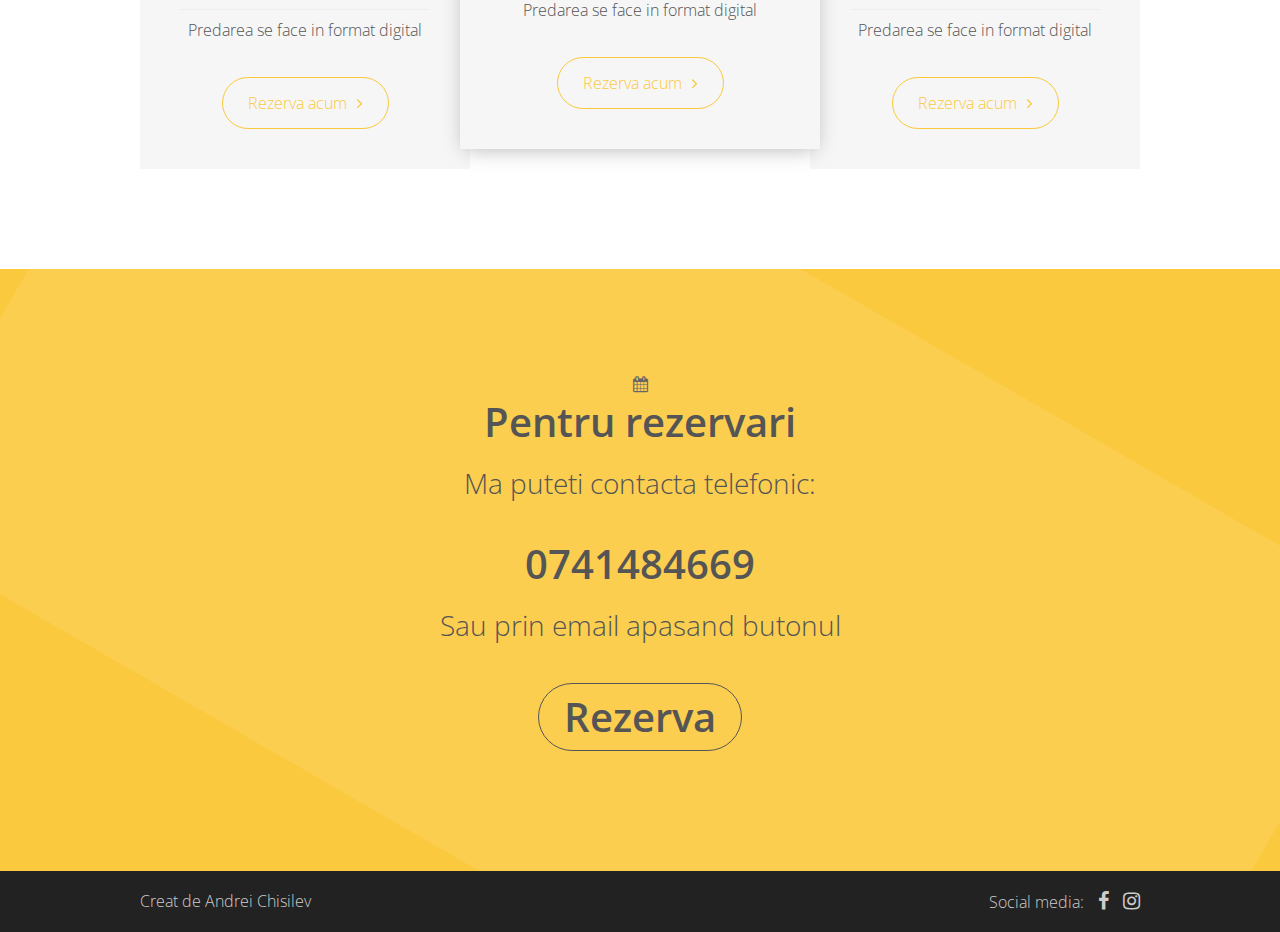
==== commit 5b63820f: "update" ====
--- a/index.html
+++ b/index.html
@@ -137,69 +137,7 @@
 
             </div>
         </section>
-		<a id="portofoliu"></a>
-        <section class="portofoliu">
-            <div class="container">
-               <div class="mySlides">
-					<div class="numbertext">1 / 6</div>
-					<img src="images/parc.jpg" style="width:100%">
-				</div>
-
-			<div class="mySlides">
-				<div class="numbertext">2 / 6</div>
-				<img src="images/parc2.jpg" style="width:100%">
-			</div>
-
-			<div class="mySlides">
-				<div class="numbertext">3 / 6</div>
-				<img src="images/lac.jpg" style="width:100%">
-			</div>
-
-			<div class="mySlides">
-				<div class="numbertext">4 / 6</div>
-				<img src="images/lac2.jpg" style="width:100%">
-			</div>
-
-			<div class="mySlides">
-				<div class="numbertext">5 / 6</div>
-				<img src="images/lac3.jpg" style="width:100%">
-			</div>
-
-			<div class="mySlides">
-				<div class="numbertext">6 / 6</div>
-				<img src="images/poza6.jpg" style="width:100%">
-			</div>
-
-					<!-- Next and previous buttons -->
-				<a class="prev" onclick="plusSlides(-1)">&#10094;</a>
-					<a class="next" onclick="plusSlides(1)">&#10095;</a>
-
-				
 		
-  <!-- Thumbnail images -->
-  <div class="row2">
-    <div class="column2">
-      <img class="demo cursor" src="images/parc.jpg" style="width:100%" onclick="currentSlide(1)" alt="The Woods">
-    </div>
-    <div class="column2">
-      <img class="demo cursor" src="images/parc2.jpg" style="width:100%" onclick="currentSlide(2)" alt="Cinque Terre">
-    </div>
-    <div class="column2">
-      <img class="demo cursor" src="images/lac.jpg" style="width:100%" onclick="currentSlide(3)" alt="Mountains and fjords">
-    </div>
-    <div class="column2">
-      <img class="demo cursor" src="images/lac2.jpg" style="width:100%" onclick="currentSlide(4)" alt="Northern Lights">
-    </div>
-    <div class="column2">
-      <img class="demo cursor" src="images/lac3.jpg" style="width:100%" onclick="currentSlide(5)" alt="Nature and sunrise">
-    </div>
-    <div class="column2">
-      <img class="demo cursor" src="images/poza6.jpg" style="width:100%" onclick="currentSlide(6)" alt="Snowy Mountains">
-    </div>
-  </div>
-</div>
-            </div>
-        </section>
 
         <section class="contact">
             <div class="container">
--- a/style.css
+++ b/style.css
@@ -36,7 +36,9 @@
     position: relative;
     z-index: 6;
 }
-
+p1{
+	color: #222;
+}
 h1{
     font-size: 40px;
     line-height: 46px;
@@ -67,6 +69,7 @@
 a:hover{
     text-decoration: underline;
 }
+
 
 img{
     max-width: 100%;
@@ -307,12 +310,20 @@
 
 .column2 {
   float: left;
-  width: 16.66%;
-}
-
-
+  width: 16%;
+  height:200px;
+  background-size: cover;
+}
+
+.
 .demo {
   opacity: 0.6;
+}
+.size{
+	float: left;
+	width:200px;
+	height:200px;
+object-fit: cover;
 }
 
 .active,
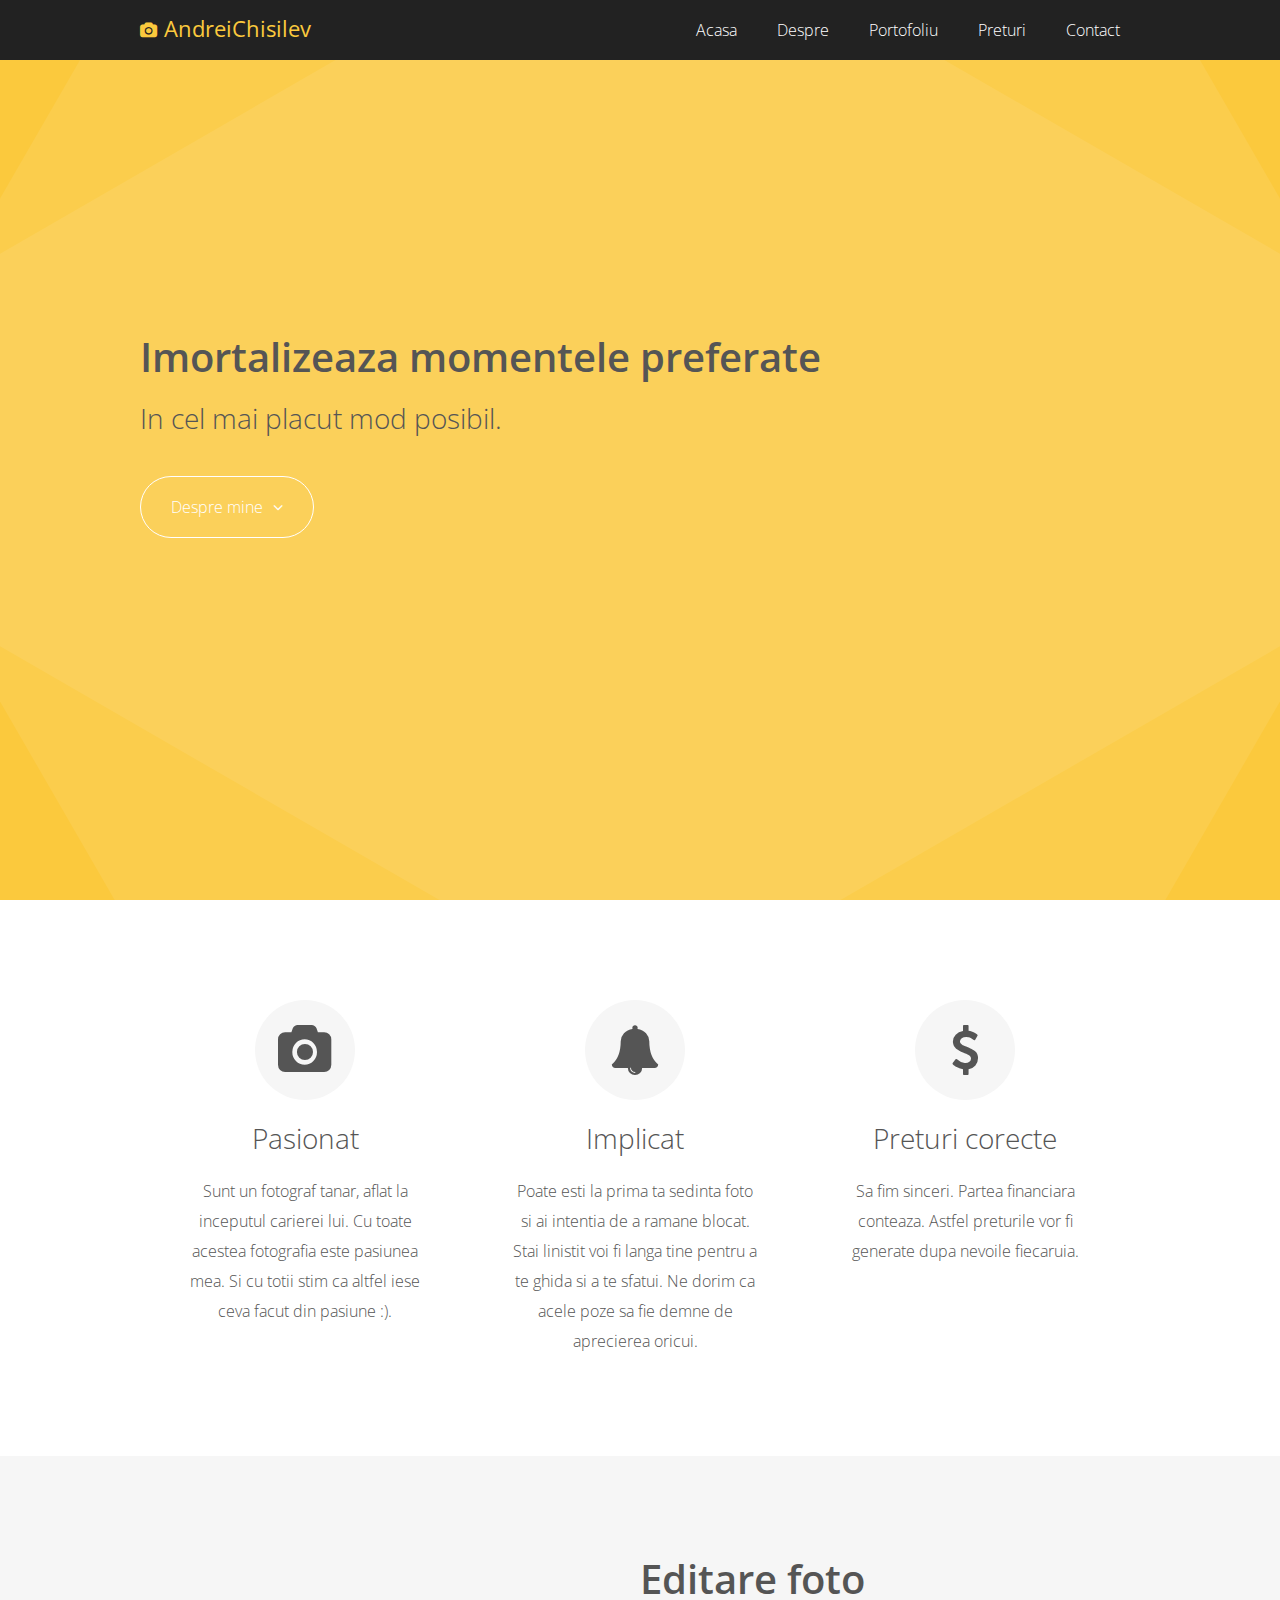
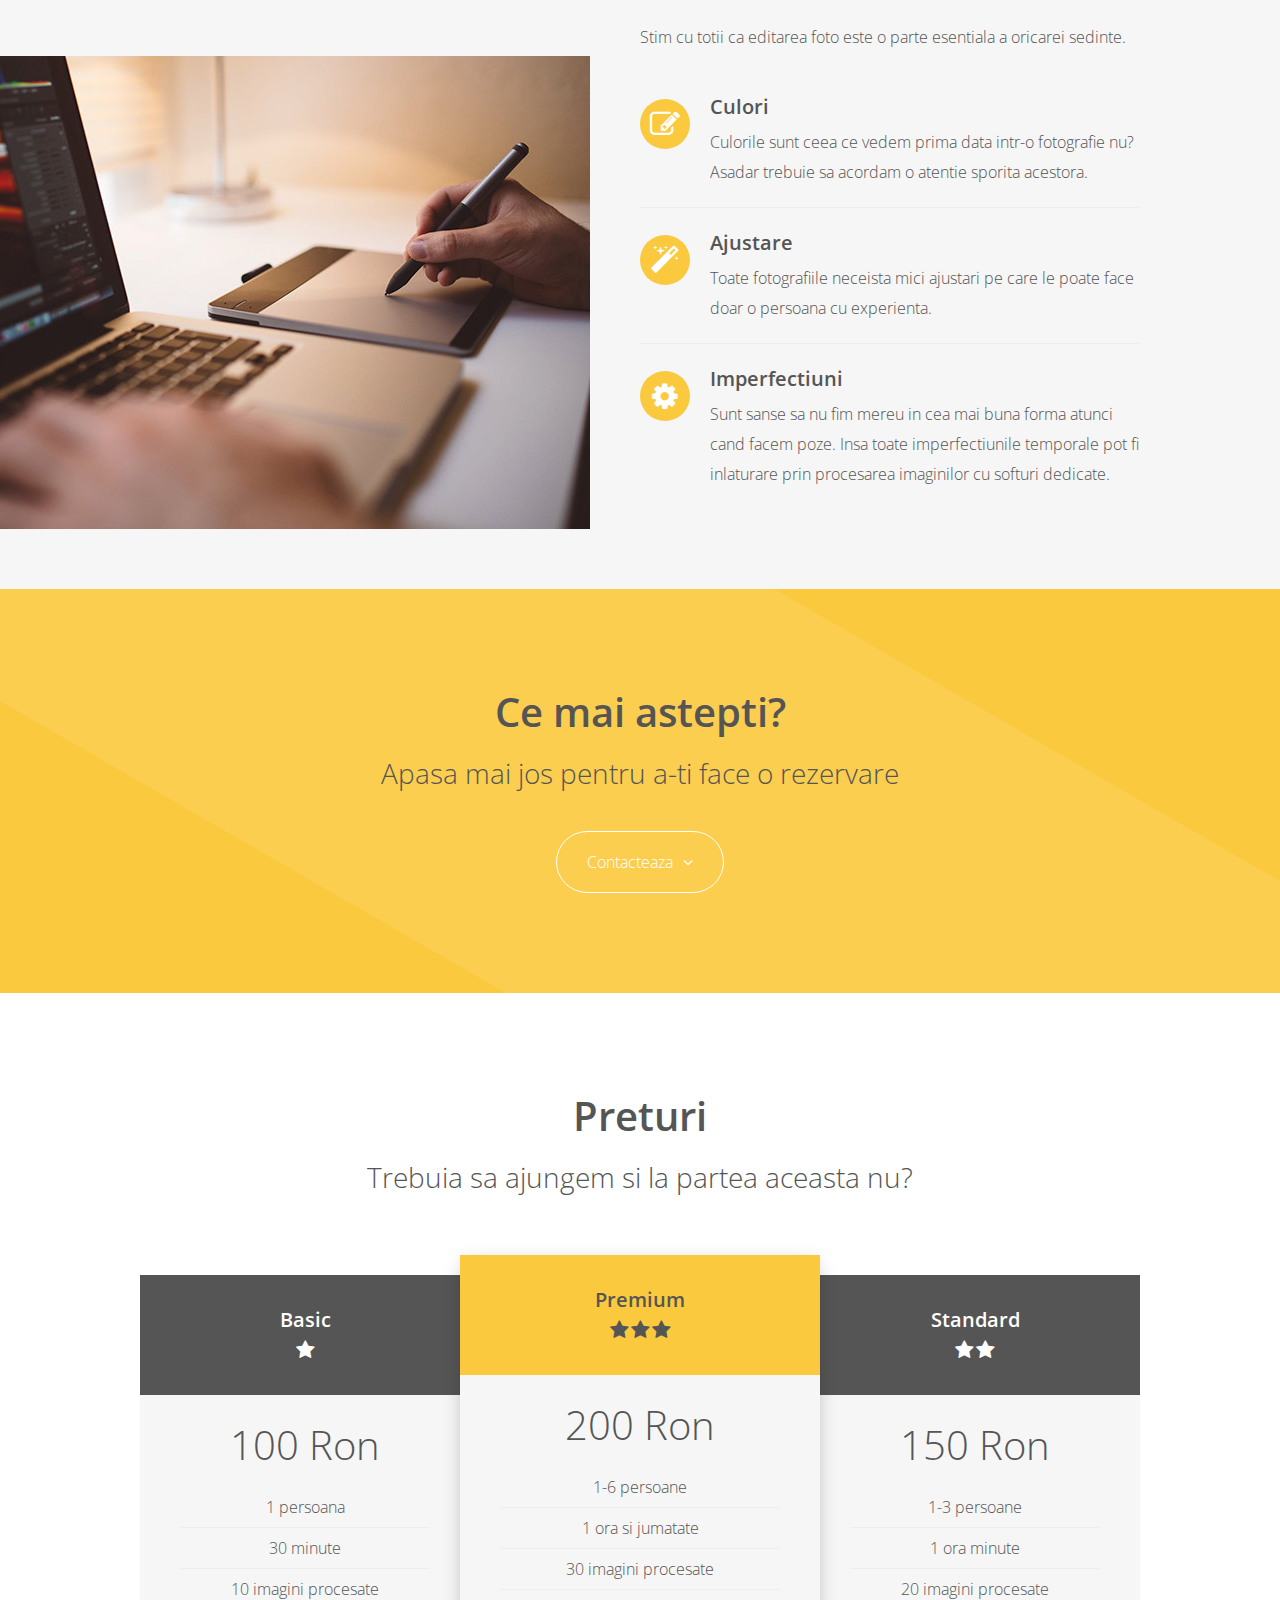
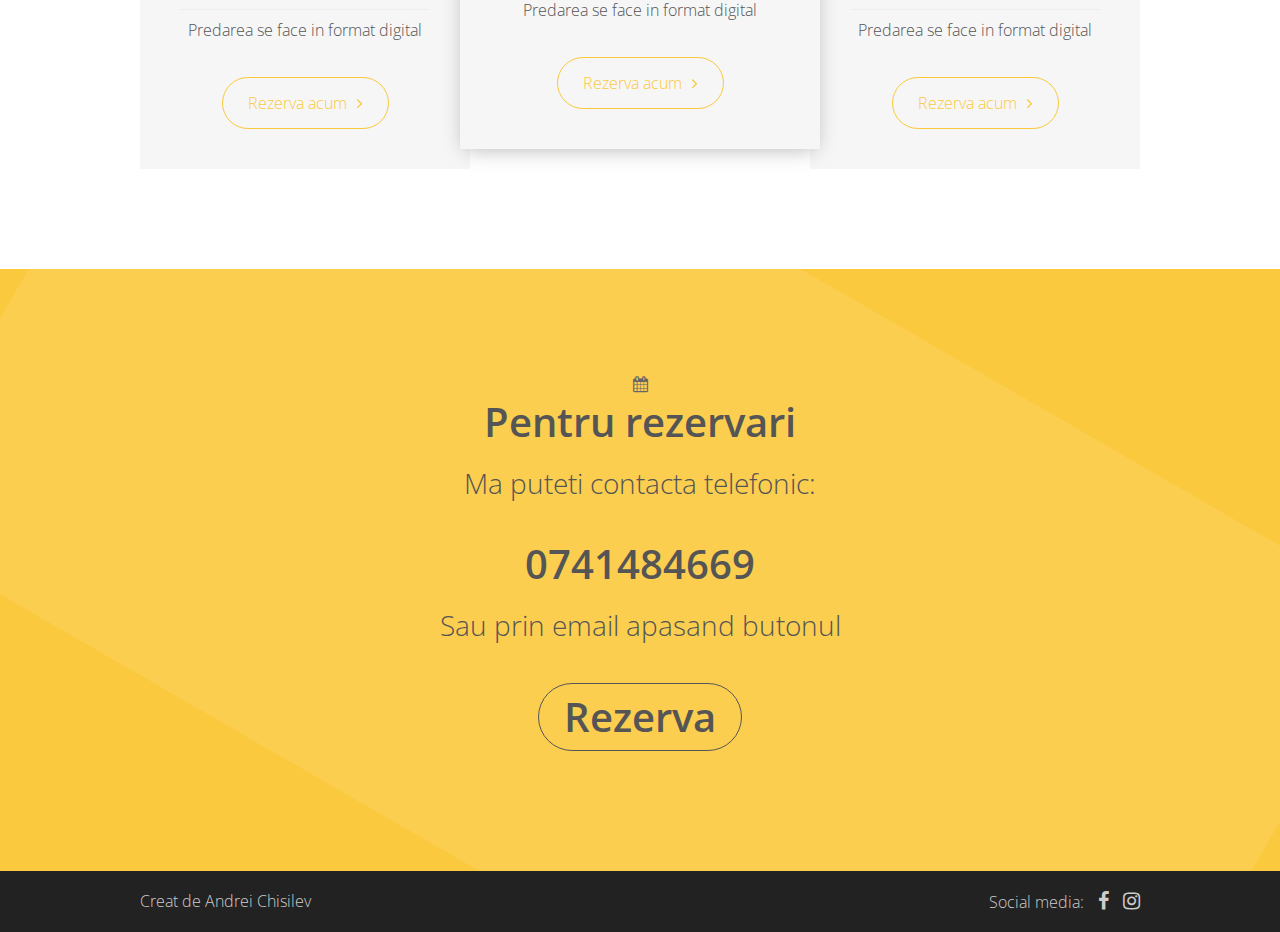
==== commit a1df7f6a: "update" ====
--- a/index.html
+++ b/index.html
@@ -23,7 +23,7 @@
                     <ul>
                         <li><a href="#acasa">Acasa</a></li>
                         <li><a href="#despre">Despre</a></li>
-                        <li><a href="index5.html">Portofoliu</a></li>
+                        <li><a href="portofoliu.html">Portofoliu</a></li>
                         <li><a href="#preturi">Preturi</a></li>
                         <li><a href="#contacteaza">Contact</a></li>
                     </ul>
@@ -90,7 +90,7 @@
         <section class="cta">
             <div class="container">
                 <h1>Ce mai astepti?</h1>
-                <h2>Apasa mai jos pentru a-ti face o programare</h2>
+                <h2>Apasa mai jos pentru a-ti face o rezervare</h2>
                 <a  class="btn" href="#contacteaza" >Contacteaza<i class="fa fa-angle-down"></i></a>
             </div>
         </section>
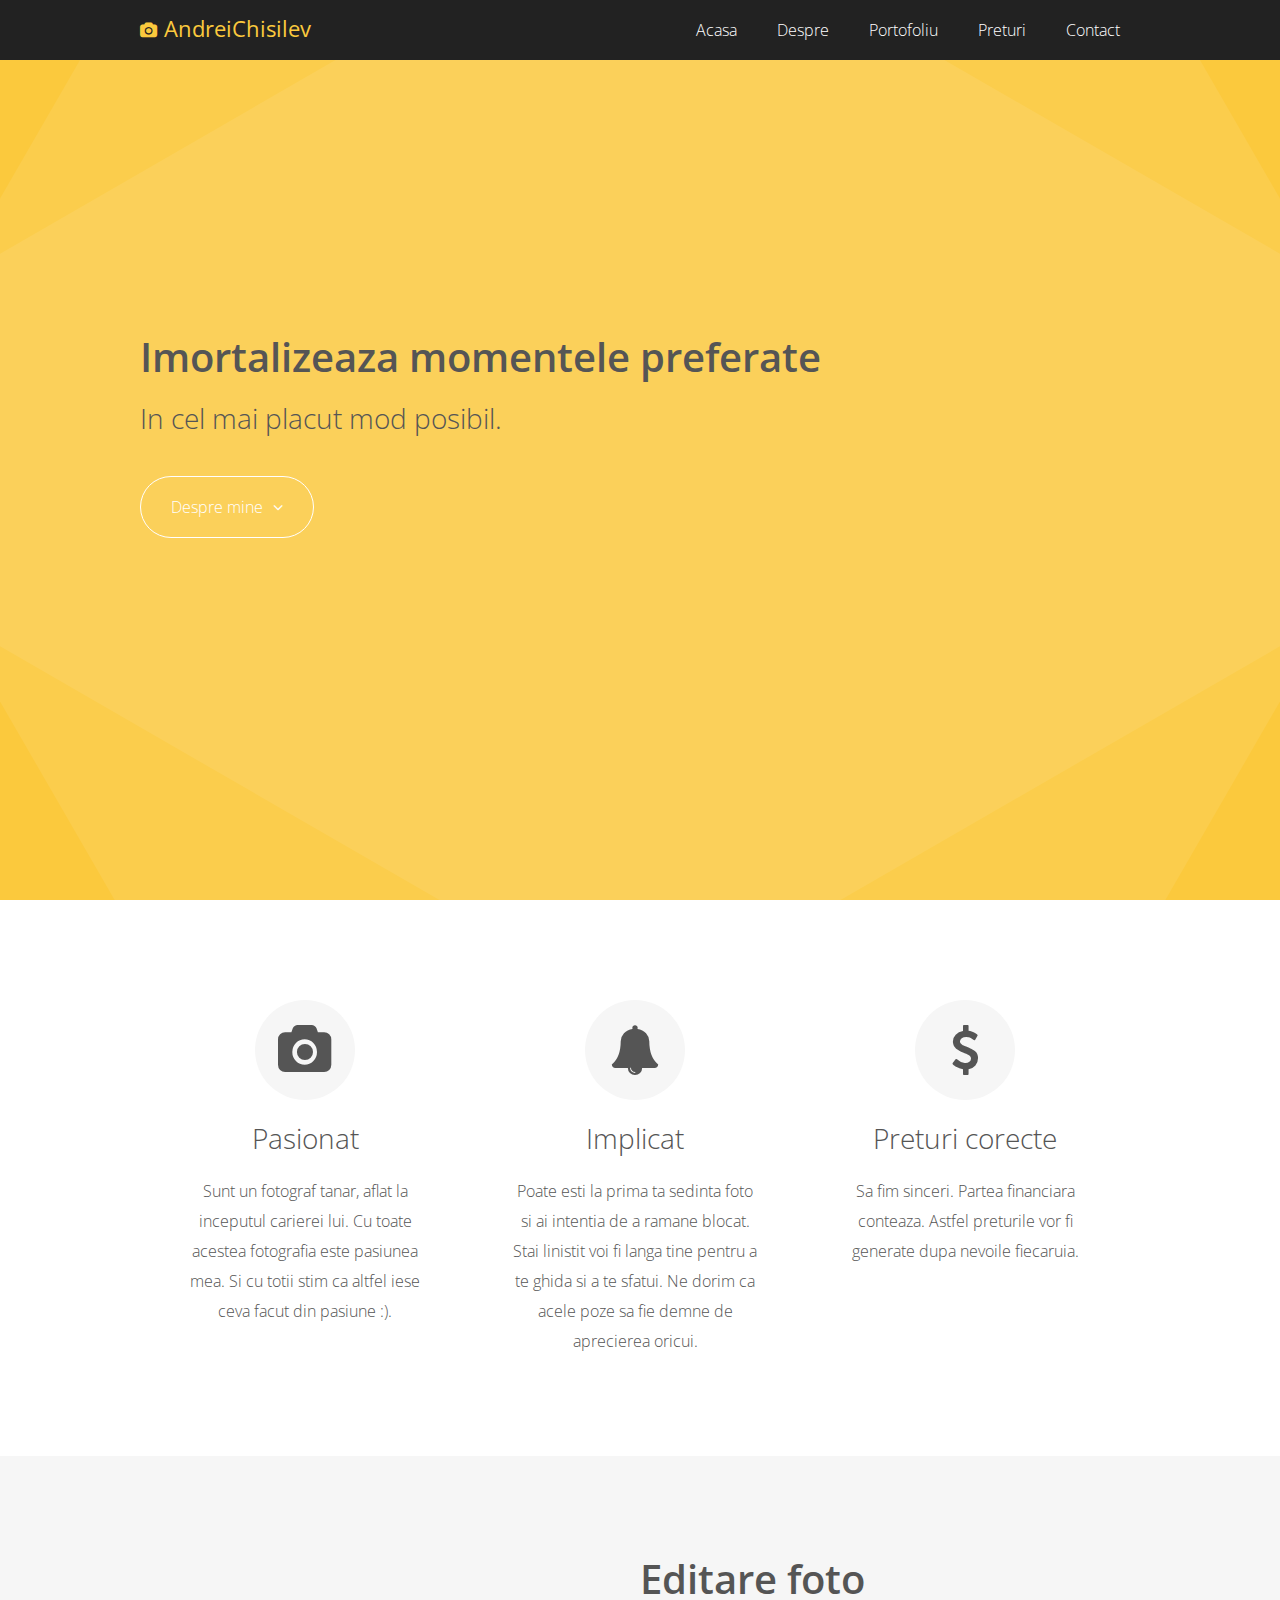
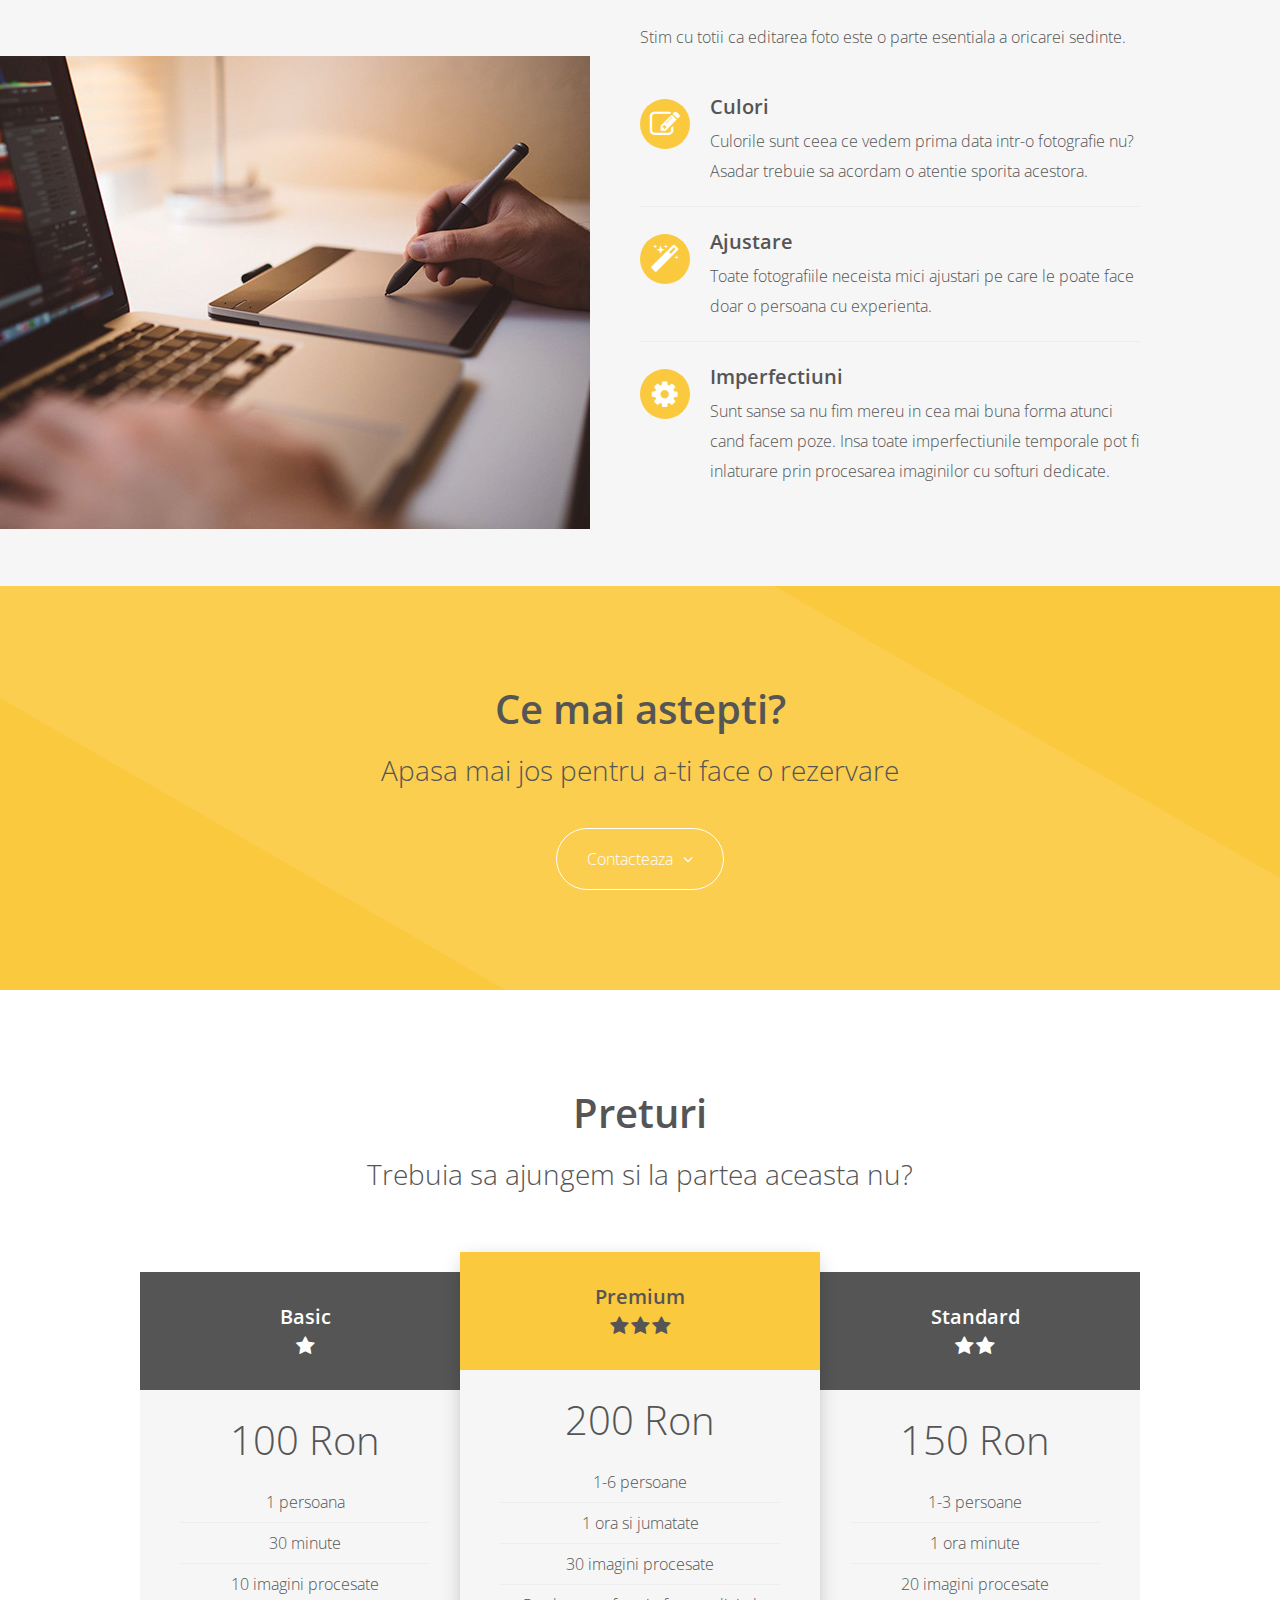
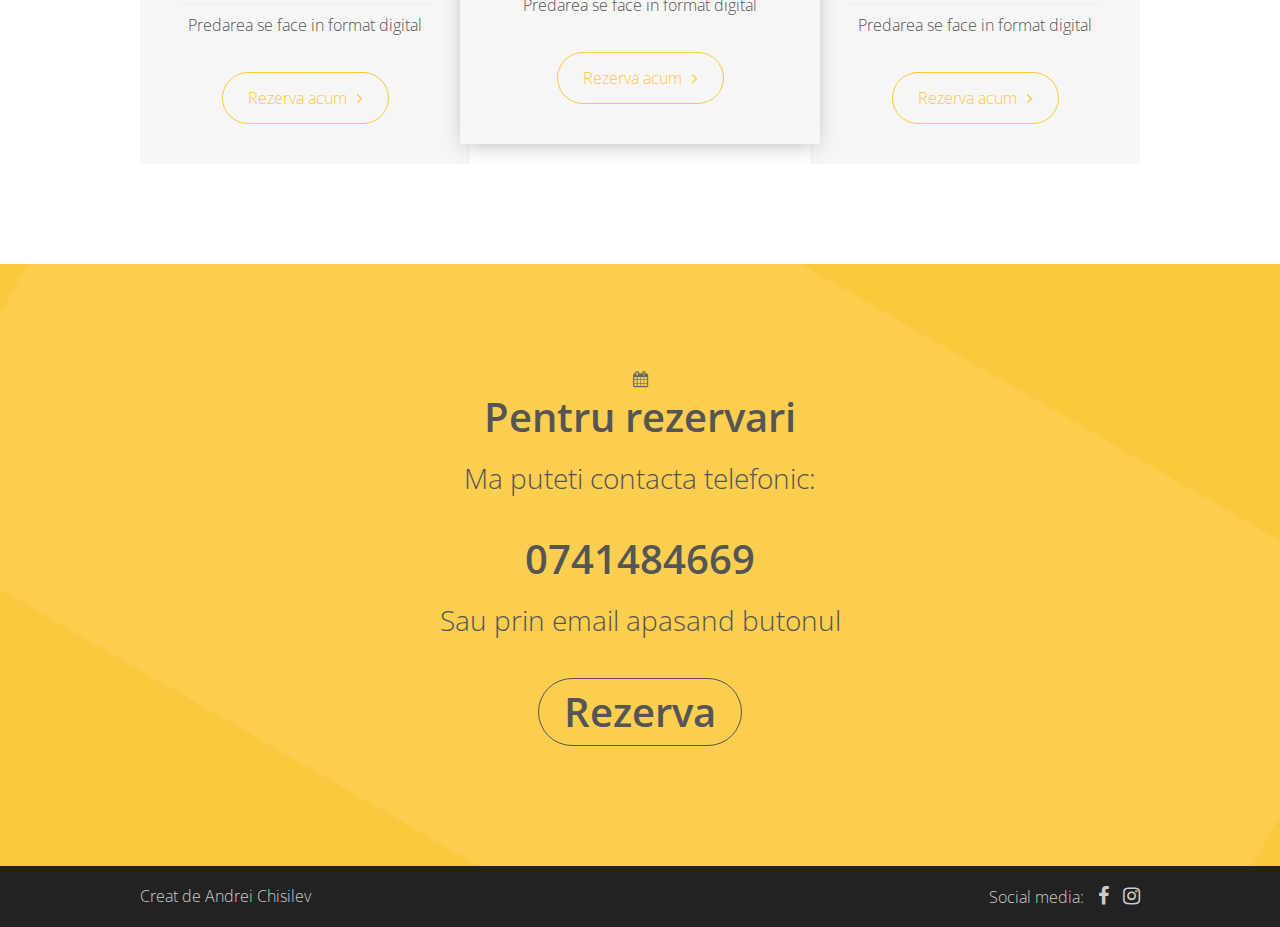
==== commit c736d58c: "update" ====
--- a/index.html
+++ b/index.html
@@ -64,14 +64,22 @@
             <div class="container">
                 <img src="images/editing.jfif" alt="Laptop">
                 <div>
+				
                     <h1>Editare foto</h1>
                     <p>Stim cu totii ca editarea foto este o parte esentiala a oricarei sedinte.</p>
                     <ul>
+					
                         <li>
-                            <i class="fa fa-edit"></i>
+						
+                        
+                          <a href="culori.html">  <i class="fa fa-edit"></i></a>
+							
                             <h3>Culori</h3>
-                            <p>Culorile sunt ceea ce vedem prima data intr-o fotografie nu? Asadar trebuie sa acordam o atentie sporita acestora.</p>
+									
+							 <p>Culorile sunt ceea ce vedem prima data intr-o fotografie nu? Asadar trebuie sa acordam o atentie sporita acestora.</p>
+						
                         </li>
+						   
                         <li>
                             <i class="fa fa-magic"></i>
                             <h3>Ajustare</h3>
--- a/style.css
+++ b/style.css
@@ -51,16 +51,19 @@
 }
 h3{
     font-size: 20px;
+	line-height:29px;
     font-weight: 600;
 }
 h4{
-	font-size: 120px;
-	font-weight: 600
+	font-size: 100px;
+	font-weight: 600;
 }
 h5{
-	font-size:80px;
-	font-weight:600
-}
+	font-size:70px;
+	line-height:100px;
+	font-weight:400;
+}
+
 
 a{
     color: #999;
@@ -123,11 +126,27 @@
 .btn.smaller{
     padding: 10px 25px;
 }
+.btn.verysmall{
+	border: 0;
+	position:relative;
+	left:200px; 
+	display:run-in;
+}
+.btn.top{
+	margin-top:-100px;
+}
 .btn.bigger{
 	padding: 30px 45px;
 }
 .btn .fa{
     margin-left: 10px;
+}
+.btn.right{
+	margin-right:100px;
+}
+.btn.left{
+	margin-left:200px;
+	margin-top:-100px
 }
 .backgroundp{
 	background: #555;
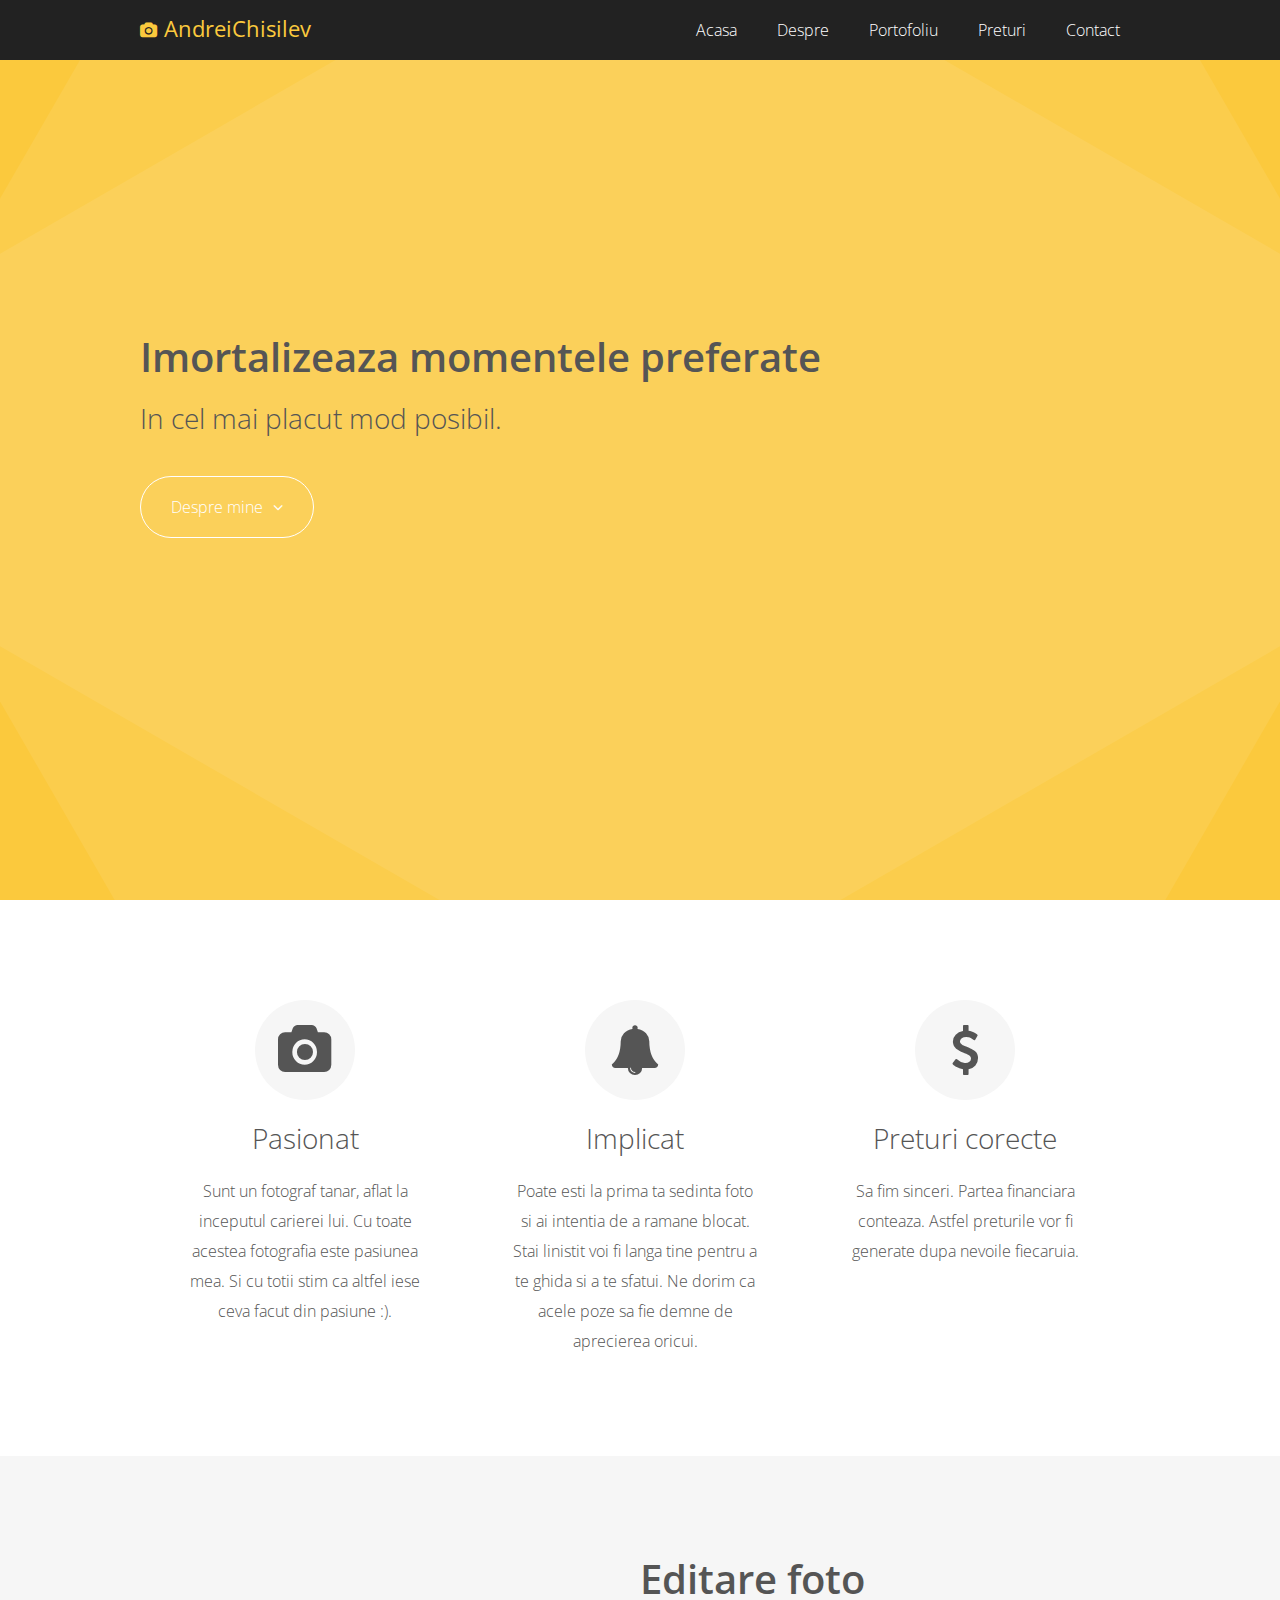
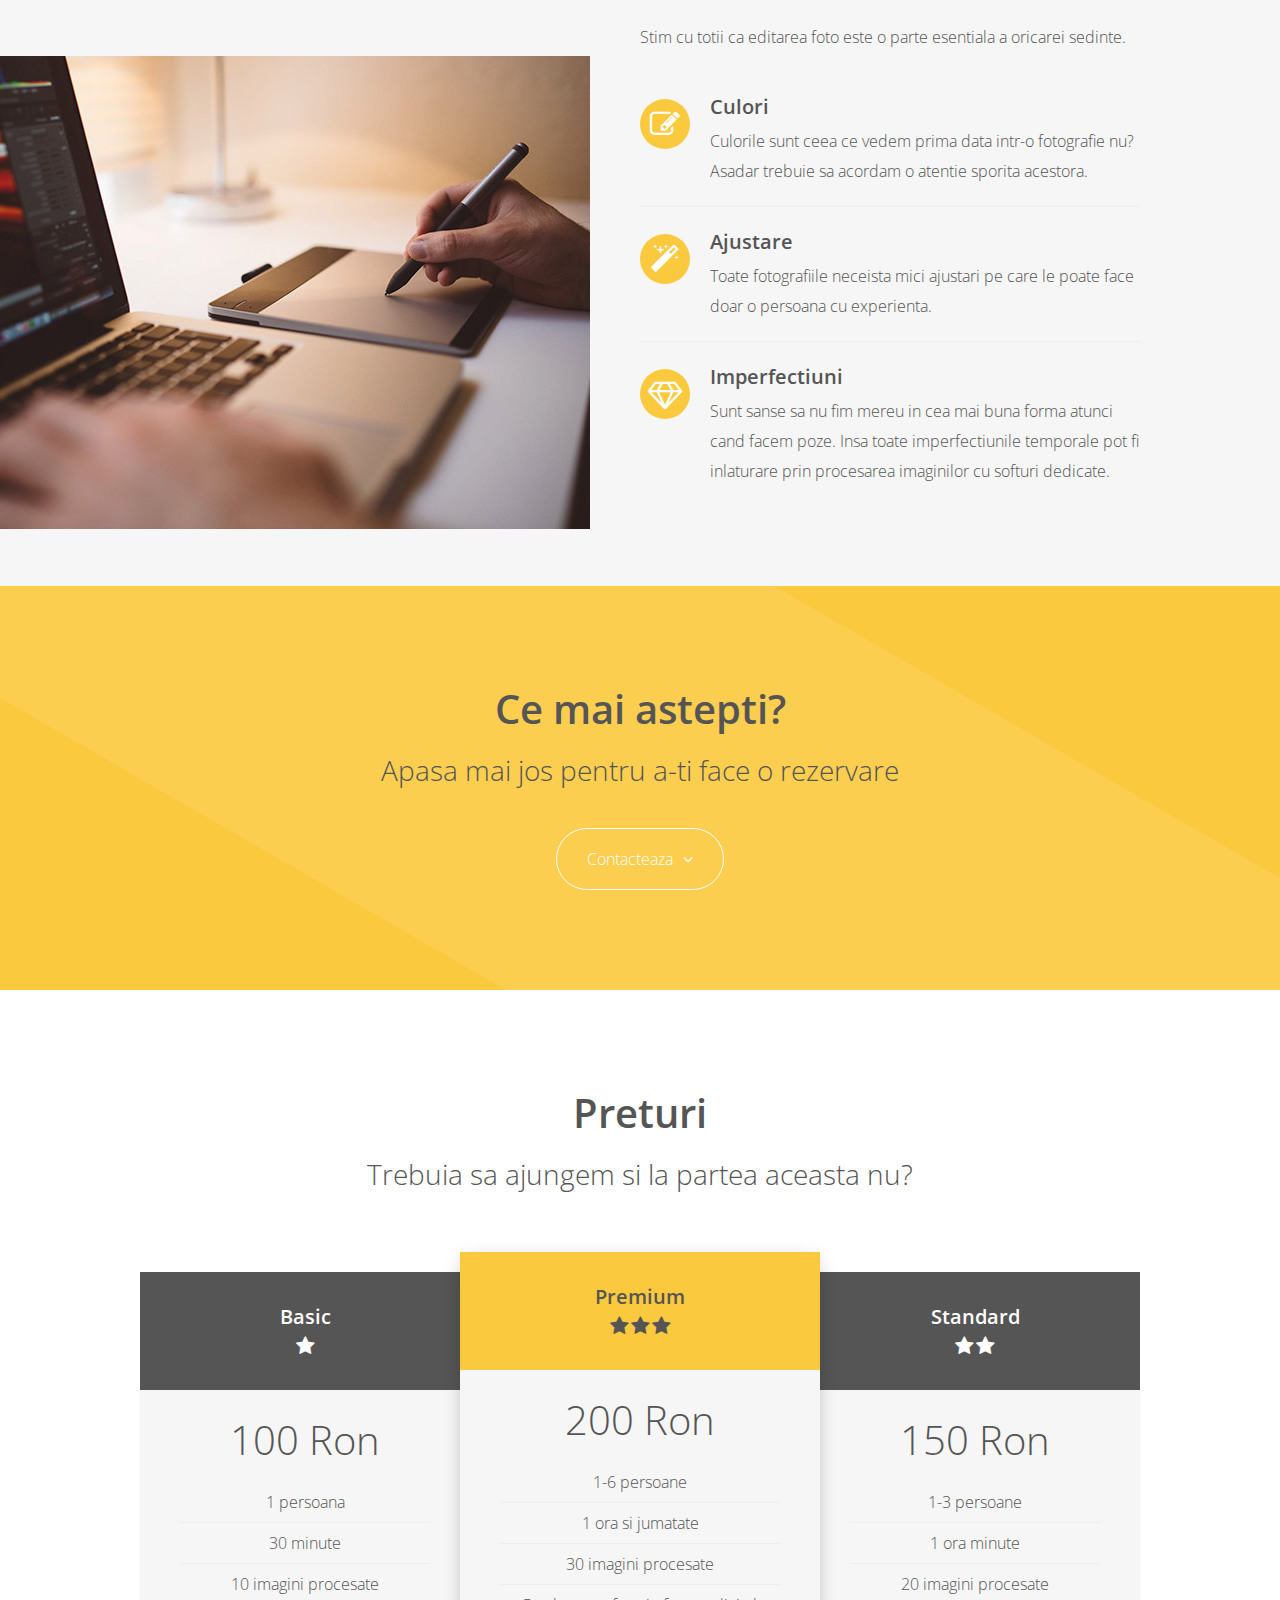
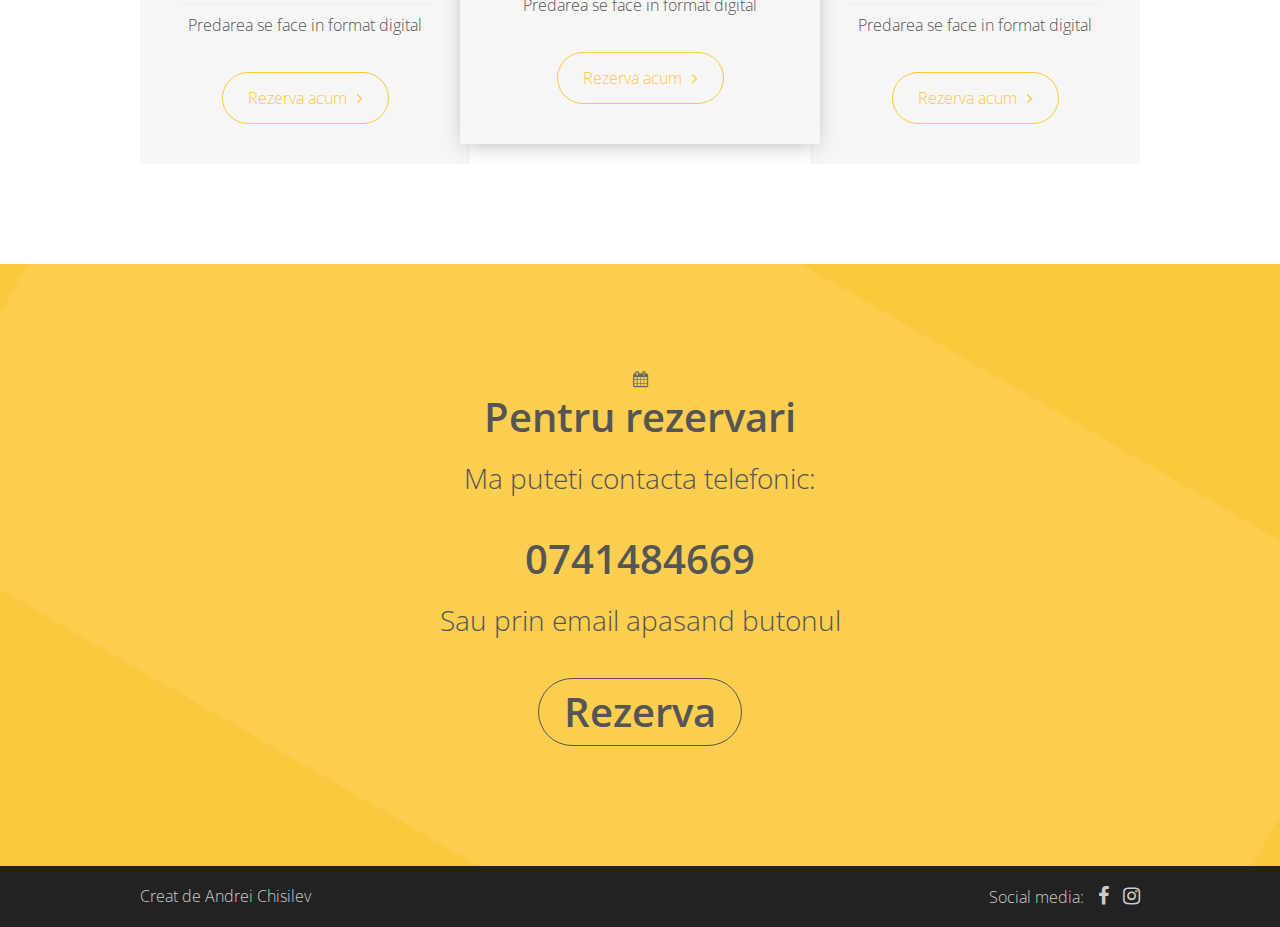
==== commit bf3958ab: "update" ====
--- a/index.html
+++ b/index.html
@@ -81,12 +81,12 @@
                         </li>
 						   
                         <li>
-                            <i class="fa fa-magic"></i>
+                             <a href="culori.html">  <i class="fa fa-magic"></i></a>
                             <h3>Ajustare</h3>
                             <p>Toate fotografiile neceista mici ajustari pe care le poate face doar o persoana cu experienta.</p>
                         </li>
                         <li>
-                            <i class="fa fa-gear"></i>
+                            <a href="culori.html">  <i class="fa fa-diamond"></i></a>
                             <h3>Imperfectiuni</h3>
                             <p>Sunt sanse sa nu fim mereu in cea mai buna forma atunci cand facem poze. Insa toate imperfectiunile temporale pot fi inlaturare prin procesarea imaginilor cu softuri dedicate.</p>
                         </li>
